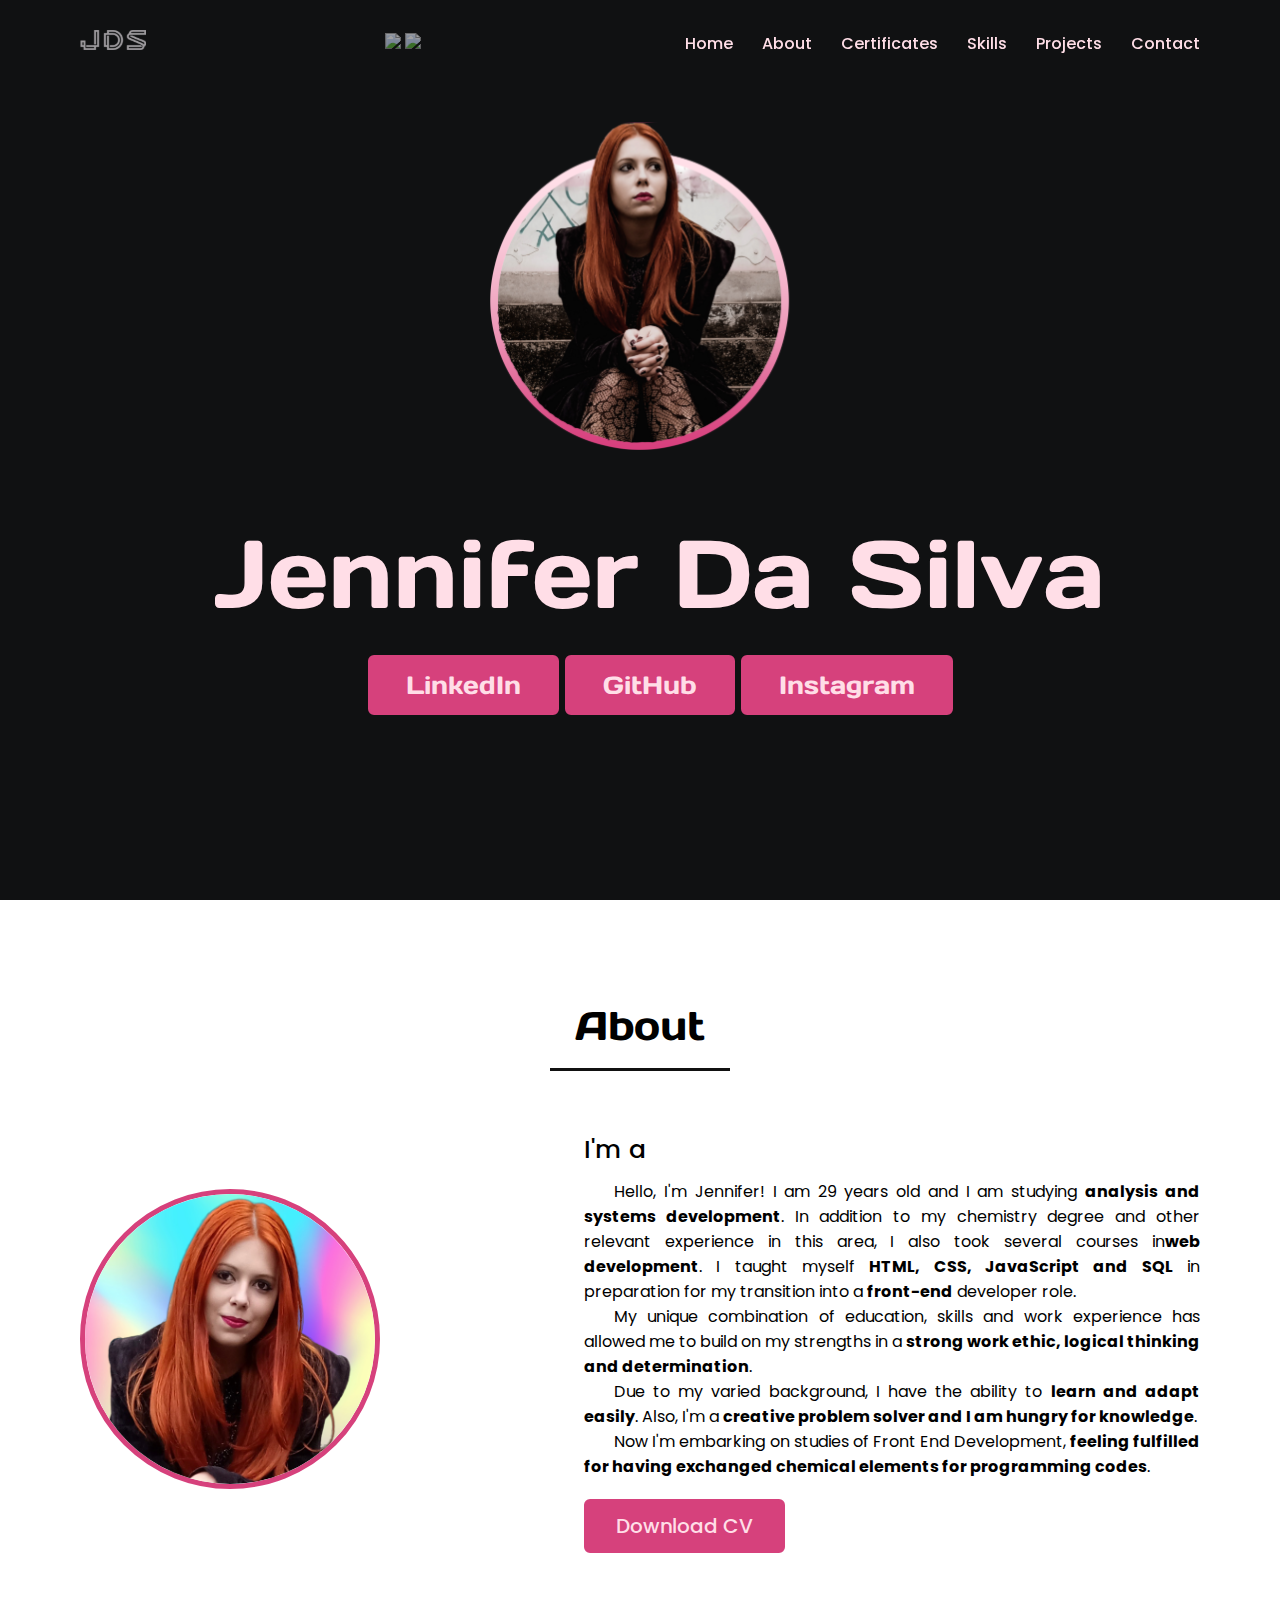
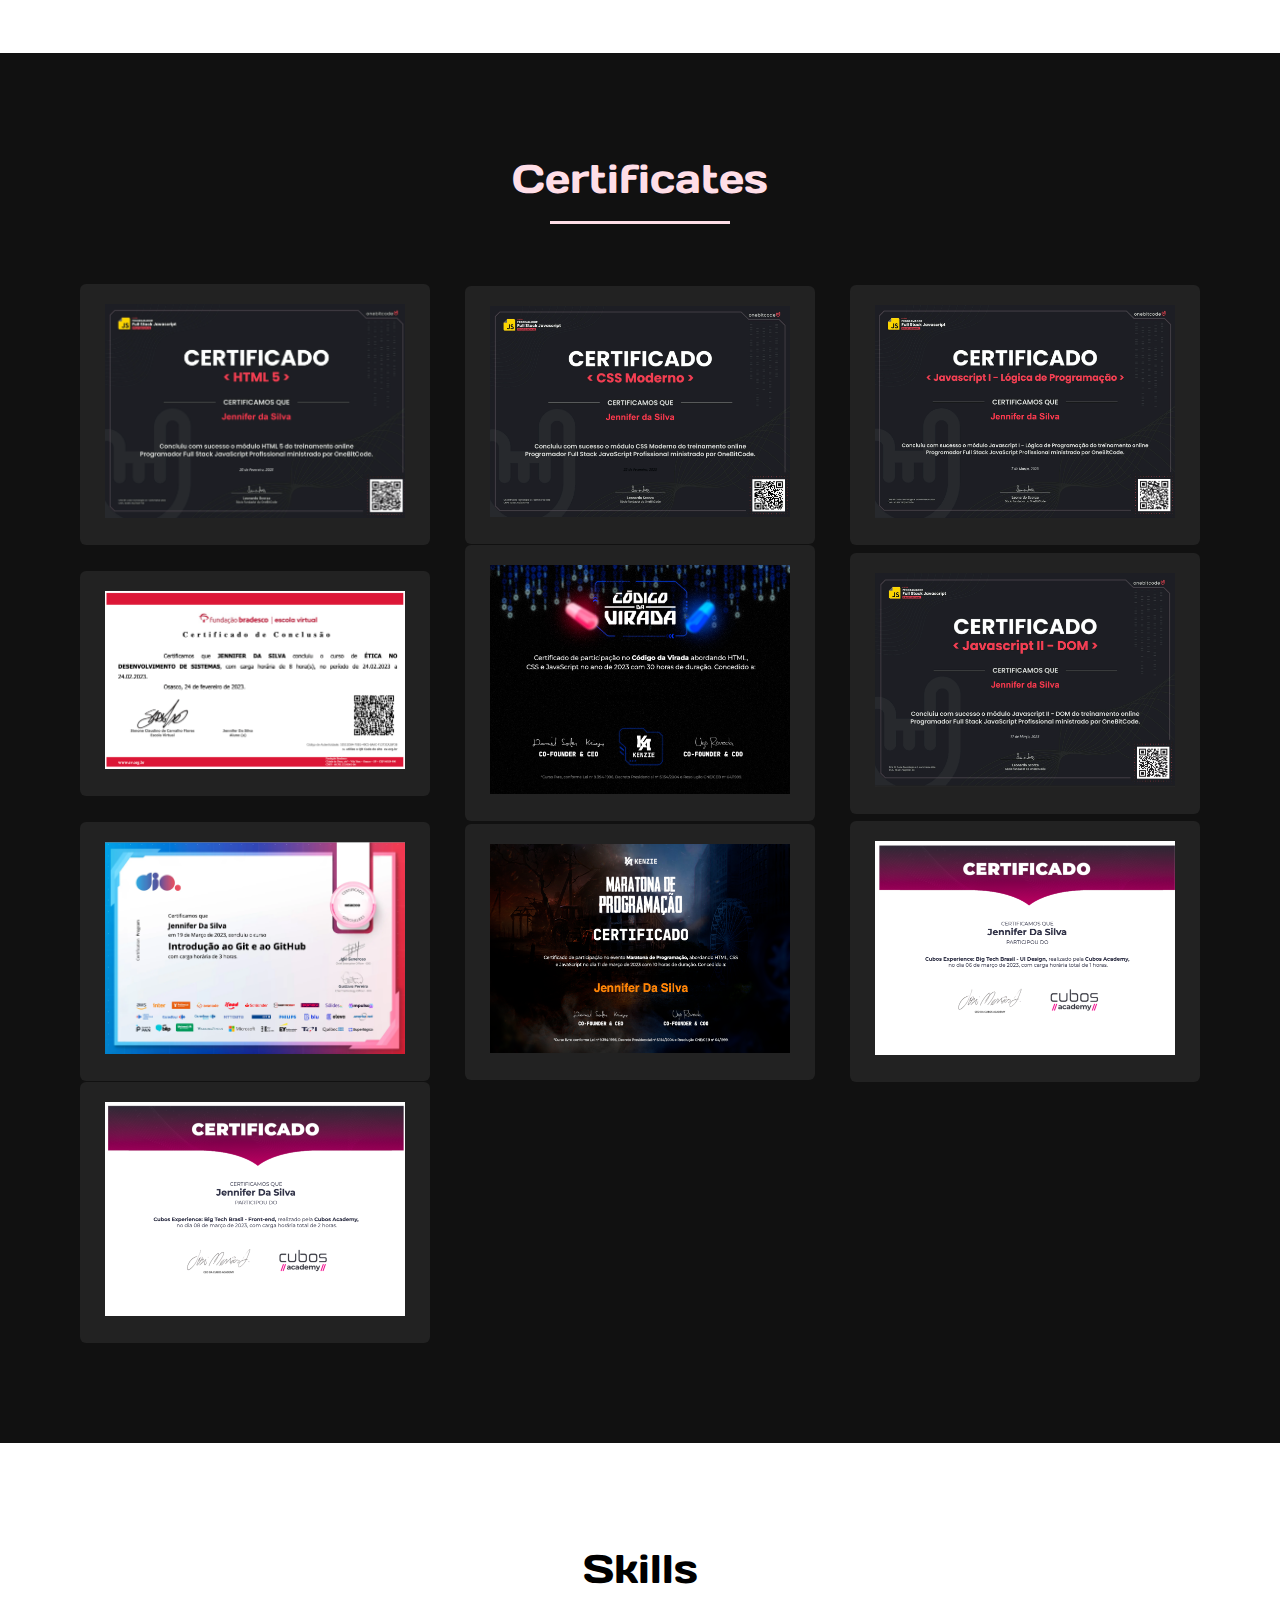
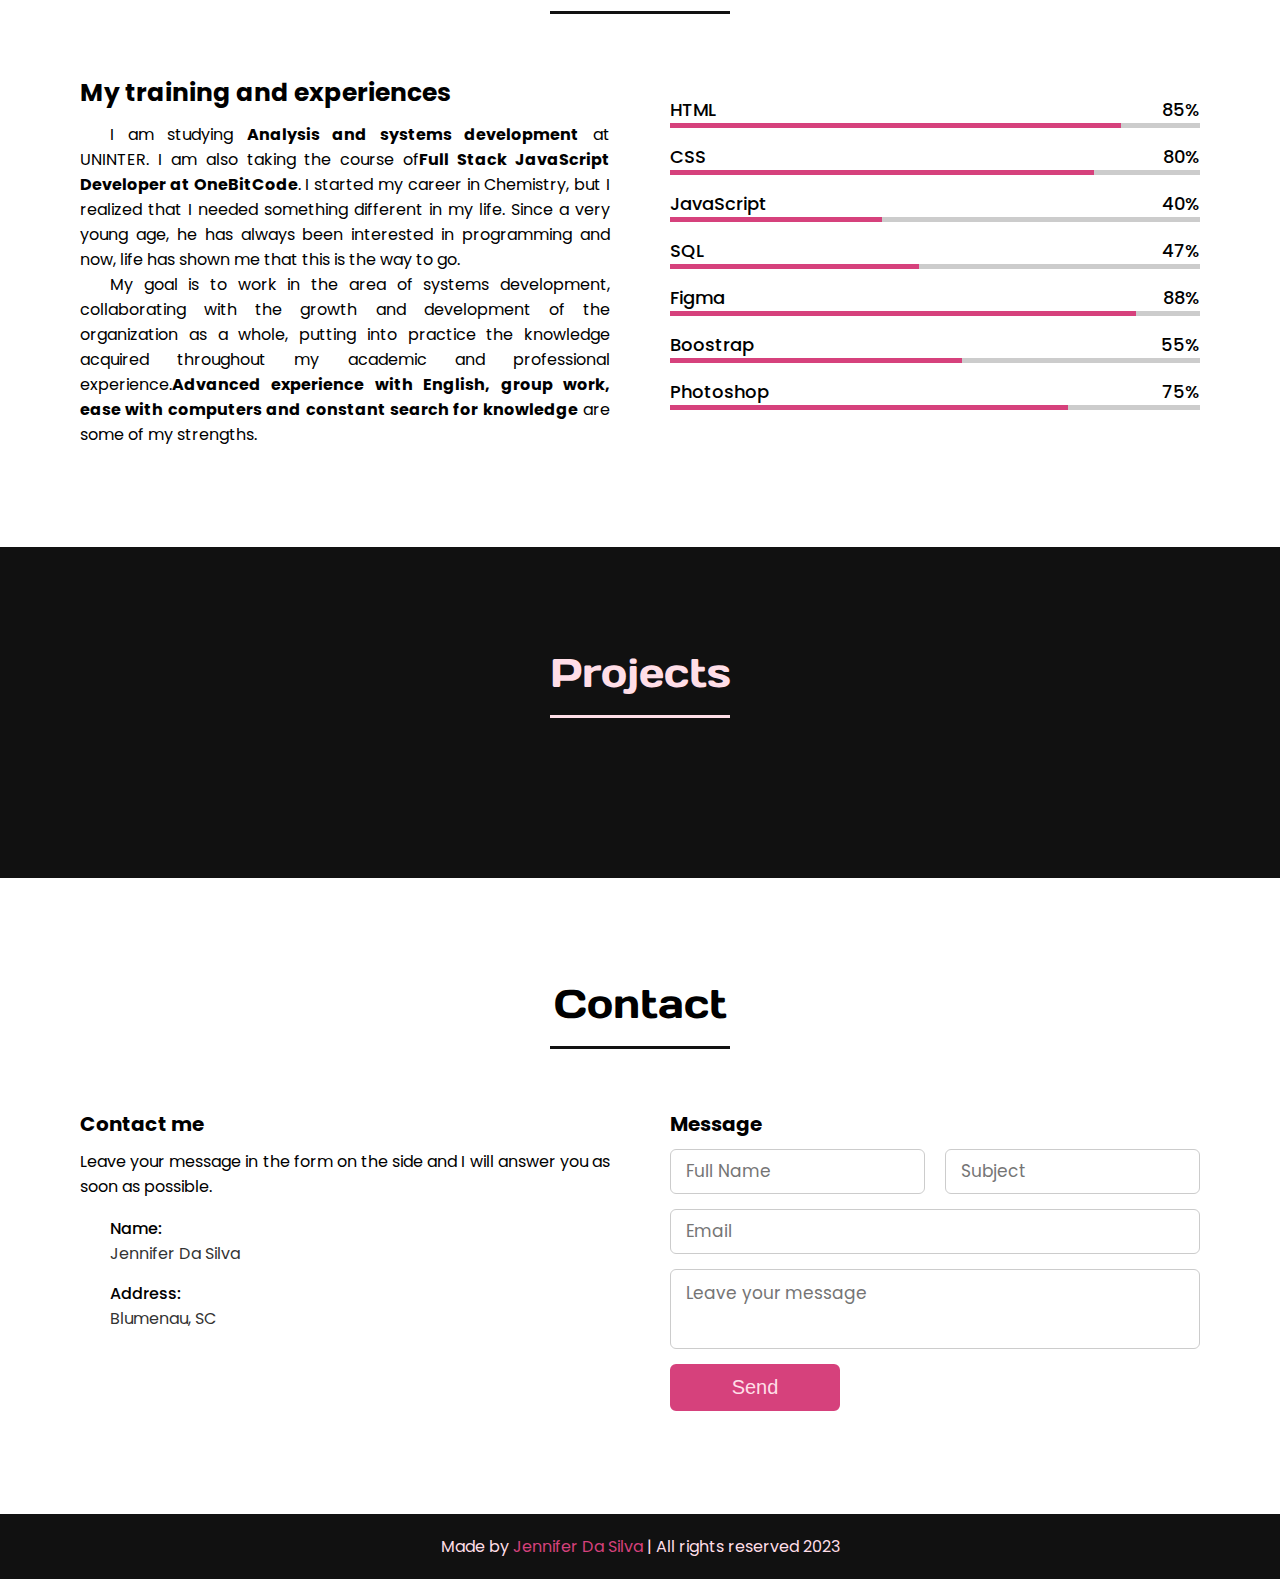
==== english.html @ 8856369b "english version" ====
<!DOCTYPE html>
<html lang="en">
<head>
    <meta charset="UTF-8">
    <meta http-equiv="X-UA-Compatible" content="IE=edge">
    <meta name="viewport" content="width=device-width, initial-scale=1.0">
    <link rel="shortcut icon" href="./assets/img/favicon.ico" type="image/x-icon">
    <title> Jennifer Da Silva  | Front End Developer</title>
    <meta name="description" content="Hello, I'm Jenny! Front End development student. I exchanged chemical elements for programming codes and I feel fulfilled in this new journey. Follow my development.">
    <link rel="stylesheet" href="./assets/css/style.css">
</head>
<body>
    <div class="scroll-up-btn">
        <ion-icon name="chevron-up-outline"></ion-icon>
    </div>
    <div class="navbar">
        <div class="max-width">
            <div class="logo"><img height="30px" src="./assets/img/logoJDS.svg"></div>
            <div class="flags">
                <a href="index.html"><img src="https://flagicons.lipis.dev/flags/4x3/br.svg"></a>
                <a href="english.html"><img src="https://flagicons.lipis.dev/flags/4x3/gb.svg"></a>
            </div>
            <ul class="menu">
                <li><a href="#home">Home</a></li>
                <li><a href="#about">About</a></li>
                <li><a href="#certificates">Certificates</a></li>
                <li><a href="#skills">Skills</a></li>
                <li><a href="#projects">Projects</a></li>
                <li><a href="#contact">Contact</a></li>
            </ul>
            <div class="menu-btn">
                <ion-icon name="menu-outline"></ion-icon>
            </div>
        </div>
    </div>

    <!--home inicio-->
    <section class="home" id="home">
        <div class="max-width">
            <div class="home-content">
                <!--<div class="text-1">Olá, eu sou a </div>-->
                <div class="text-2">Jennifer Da Silva</div>
                <div class="text-3"><span class="typing"></span></div>
                    <div class="social-media">
                     <a href="https://www.linkedin.com/in/devjenniferds" target="_blank">LinkedIn</a>
                     <a href="https://github.com/jenniferdsbaumgart" target="_blank">GitHub</a>
                     <a href="https://www.instagram.com/codingjenny" target="_blank">Instagram</a>
                    </div>

                <!--<a href="#">Contratar-me</a>-->
            </div>
        </div>
    </section>

    <!--sessão sobre-->
    <section class="about" id="about">
        <div class="max-width">
            <h2 class="title">About</h2>
            <div class="about-content">
                <div class="column left">
                    <img src="./assets/img/IMG_6836.PNG" alt="">
                </div>
                <div class="column right">
                    <div class="text">I'm a <span class="typing-2"></span></div>
                    <p>Hello, I'm Jennifer! I am 29 years old and I am studying <strong>analysis and systems development</strong>. In addition to my chemistry degree and other relevant experience in this area, I also took several courses in<strong>web development</strong>. I taught myself <strong>HTML, CSS, JavaScript and SQL</strong> in preparation for my transition into a <strong>front-end</strong>  developer role.</p>
                    <p>My unique combination of education, skills and work experience has allowed me to build on my strengths in a <strong>strong work ethic, logical thinking and determination</strong>.</p>
                    <p>Due to my varied background, I have the ability to <strong>learn and adapt easily</strong>. Also, I'm a <strong>creative problem solver and I am hungry for knowledge</strong>.</p>
                    <p>Now I'm embarking on studies of Front End Development, <strong>feeling fulfilled for having exchanged chemical elements for programming codes</strong>.</p>
                    <a href="https://drive.google.com/file/d/1QflP2f8u4qfKoy2_CnKwVsHqBeoFjRVR/view?usp=share_link" target="_blank">Download CV</a>
                </div>
            </div>
        </div>
    </section>

     <!--sessão serviços-->
     <section class="services" id="certificates">
        <div class="max-width">
            <h2 class="title">Certificates</h2>
            <div class="serv-content carousel owl-carousel "">
               <div class="card">
                   <div class="box">
                    <img src="./assets/img/Certificado HTML5.png" alt="">
                   </div>
               </div>
               <div class="card">
                <div class="box">
                 <img src="./assets/img/Certificado CSS Moderno.png" alt="">
                </div>
            </div>
            <div class="card">
                <div class="box">
                 <img src="./assets/img/Certificado JavaScript I.png" alt="">
                </div>
            </div>
            <div class="card">
                <div class="box">
                 <img src="./assets/img/Certificado etica.png" alt="">
                </div>
            </div>
            <div class="card">
                <div class="box">
                 <img src="./assets/img/Certificado codigo da virada.png" alt="">
                </div>
            </div>
            <div class="card">
                <div class="box">
                 <img src="./assets/img/certificadoJavaScriptII.png" alt="">
                </div>
            </div>
            <div class="card">
                <div class="box">
                 <img src="./assets/img/certificadoGitGithub.png" alt="">
                </div>
            </div>
            <div class="card">
                <div class="box">
                 <img src="./assets/img/certificadoMaratonaDeProgramacao.png" alt="">
                </div>
            </div>
            <div class="card">
                <div class="box">
                 <img src="./assets/img/certificadoCAUIDesign.png" alt="">
                </div>
            </div>
            <div class="card">
                <div class="box">
                 <img src="./assets/img/certificadoCAFrontEnd.png" alt="">
                </div>
            </div>
            </div>
        </div>
    </section>

     <!--sessão especialidade-->
     <section class="skills" id="skills">
        <div class="max-width">
            <h2 class="title">Skills</h2>
            <div class="skills-content">
                <div class="column left">
                    <div class="text"><strong>My training and experiences</strong></div>
                    <p>I am studying <strong>Analysis and systems development</strong> at UNINTER. I am also taking the course of<strong>Full Stack JavaScript Developer at OneBitCode</strong>. I started my career in Chemistry, but I realized that I needed something different in my life. Since a very young age, he has always been interested in programming and now, life has shown me that this is the way to go.</p>
                    <p>My goal is to work in the area of systems development, collaborating with the growth and development of the organization as a whole, putting into practice the knowledge acquired throughout my academic and professional experience.<strong>Advanced experience with English, group work, ease with computers and constant search for knowledge</strong> are some of my strengths.</p>
                </div>
                <div class="column right">
                   <div class="bars">
                       <div class="info">
                           <span>HTML</span>
                           <span>85%</span>
                       </div>
                       <div class="line html"></div>
                   </div>
                   <div class="bars">
                    <div class="info">
                        <span>CSS</span>
                        <span>80%</span>
                    </div>
                    <div class="line css"></div>
                </div>
                <div class="bars">
                    <div class="info">
                        <span>JavaScript</span>
                        <span>40%</span>
                    </div>
                    <div class="line js"></div>
                </div>
                <div class="bars">
                    <div class="info">
                        <span>SQL</span>
                        <span>47%</span>
                    </div>
                    <div class="line sql"></div>
                </div>
                <div class="bars">
                    <div class="info">
                        <span>Figma</span>
                        <span>88%</span>
                    </div>
                    <div class="line figma"></div>
                </div>
                <div class="bars">
                    <div class="info">
                        <span>Boostrap</span>
                        <span>55%</span>
                    </div>
                    <div class="line bootstrap"></div>
                </div>
                <div class="bars">
                    <div class="info">
                        <span>Photoshop</span>
                        <span>75%</span>
                    </div>
                    <div class="line photoshop"></div>
                </div>
                </div>
            </div>
        </div>
    </section>

     <!--sessão equipe-->
     <section class="teams" id="projects">
        <div class="max-width">
            <h2 class="title">Projects</h2>
           <div class="carousel owl-carousel ">
               <div class="card">
                   <div class="box">
                      <a href="https://t-o-l.netlify.app" target="_blank"><img src="./assets/img/tol.svg" alt=""></a>
                       <div class="text">T.O.L. - Twitter Wannabe</div>
                       <p>TOL - Thinking Out Loud is a new social network based on Twitter where you can express your thoughts for all to read. Made with HTML, CSS and JavaScript in Kenzie Academy's "Código da Virada" marathon.</p>
                   </div>
               </div>
               <div class="card">
                <div class="box">
                    <a href="https://qual-o-clima.netlify.app/" target="_blank"><img src="./assets/img/Project Weather.png" alt=""></a>
                    <div class="text">Weather App</div>
                    <p>JavaScript Project with API - Weather Application with OpenWeather API. The background image changes according to the city using the Unplash API.</p>
                </div>
            </div>
            <div class="card">
                <div class="box">
                    <a href="https://calcule-a-gorjeta.netlify.app" target="_blank"><img src="./assets/img/projectgorjetas.png" alt=""></a>
                    <div class="text">Tip Calculator</div>
                    <p>Project made to calculate tips using HTML, CSS and JavaScript during the OneBitCode Start program.</p>
                </div>
            </div>
            <div class="card">
                <div class="box">
                    <a href="https://pink-lista-de-tarefas.netlify.app" target="_blank"><img src="./assets/img/toDoList.png" alt=""></a>
                    <div class="text">To Do List</div>
                    <p>Interactive To-Do List Project with JavaScript. Developed on the Udemy JavaScript and TypeScript course.</p>
                </div>
            </div>
            <div class="card">
                <div class="box">
                    <a href="https://venha-calcular-seu-imc.netlify.app" target="_blank"><img src="./assets/img/imcCalculator.png" alt=""></a>
                    <div class="text">BMI Calculator</div>
                    <p>BMI Calculator project using HTML, CSS and JavaScript. Developed on the Udemy JavaScript and TypeScript course.</p>
                </div>
            </div>
            <div class="card">
                <div class="box">
                    <a href="https://taylorswiftproject.netlify.app/" target="_blank"><img src="./assets/img/ts.png" alt=""></a>
                    <div class="text">Taylor Swift</div>
                    <p>Basic HTML, CSS and JavaScript project on Taylor Swift done in the Kenzie Academy Coding Marathon.</p>
                </div>
            </div>
            <div class="card">
                <div class="box">
                    <a href="https://venha-calcular.netlify.app" target="_blank"><img src="./assets/img/calculadora.png" alt=""></a>
                    <div class="text">Calculator</div>
                    <p>Project for the Fundamentals of Software Development, discipline of the Systems Analysis and Development course using HTML, CSS and JavaScript.</p>
                </div>
            </div>
            <div class="card">
                <div class="box">
                    <a href="https://blog-noticiascidade.netlify.app" target="_blank"><img src="./assets/img/noticiascidade.png" alt=""></a>
                    <div class="text">Blog Notícias Cidade</div>
                    <p>News blog project called "Notícias Cidade" with HTML and CSS from Udemy's Complete Web Development course using different layout arrangements.</p>
                </div>
            </div>
            <div class="card">
                <div class="box">
                    <a href="https://mong.netlify.app" target="_blank"><img src="./assets/img/mong.svg" alt=""></a>
                    <div class="text">Mong - a new music experience</div>
                    <p>Landing page of Mong, a new music streaming platform. Made based on Spotify using HTML and CSS.</p>
                </div>
            </div>
            <div class="card">
                <div class="box">
                    <a href="https://frontendmentor-qrcode-component.netlify.app" target="_blank"><img src="./assets/img/qrCode.png" alt=""></a>
                    <div class="text">QR Code</div>
                    <p>This is my resolution for the Frontend Mentor QR Code Component challenge. I used only HTML and CSS.</p>
                </div>
            </div>
           </div>
        </div>
    </section>

    <!--Sessão contato-->
    <section class="contact" id="contact">
        <div class="max-width">
            <h2 class="title">Contact</h2>
            <div class="contact-content">
               <div class="column left">
                   <div class="text"><strong>Contact me</strong></div>
                   <p>Leave your message in the form on the side and I will answer you as soon as possible.</p>
               
               <div class="icons">
                   <div class="row">
                        <ion-icon name="person-outline"></ion-icon>
                        <div class="info">
                            <div class="head">Name:</div>
                            <div class="sub-title">Jennifer Da Silva</div>
                        </div>
                   </div>
                   <div class="row">
                    <ion-icon name="earth-outline"></ion-icon>
                    <div class="info">
                        <div class="head">Address:</div>
                        <div class="sub-title">Blumenau, SC</div>
                    </div>
               </div>
               <div class="row">
                <div class="info">
                    <div class="head"></div>
                    <div class="sub-title"></div>
                </div>
           </div>
               </div>
            </div><!--column left-->
            <div class="column rigth">
                <div class="text"><strong>Message</strong></div>
                <form action="https://formsubmit.co/jenniferdsbaumgart@gmail.com" method="POST">
                    <div class="fields">
                        <div class="field name">
                            <input type="text" name="fullname" placeholder="Full Name" required>
                        </div>
                        <div class="field email">
                            <input type="text" name="subject" placeholder="Subject" required>
                        </div>
                    </div>
                    <div class="field">
                        <div class="field">
                            <input type="email" name="email" placeholder="Email" required>
                        </div>
                        <div class="field textarea">
                           <textarea  cols="30" rows="10" name="message" placeholder="Leave your message" required></textarea>
                        </div>
                        <div class="button">
                            <button type="submit">Send</button>
                        </div>
                    </div>
                </form>
            </div>
            </div>
        </div>
    </section>

    <!--sessão  footer-->
    <footer>
        <span>Made by <a href="#">Jennifer Da Silva</a> | All rights reserved 2023</span>
    </footer>

    <script type="module" src="https://unpkg.com/ionicons@5.5.2/dist/ionicons/ionicons.esm.js"></script>
    <script nomodule src="https://unpkg.com/ionicons@5.5.2/dist/ionicons/ionicons.js"></script>
    <script src="https://code.jquery.com/jquery-3.6.0.min.js"></script>
    <script src="./assets/js/english.js"></script>
    <script src="https://cdnjs.cloudflare.com/ajax/libs/waypoints/4.0.1/jquery.waypoints.min.js"></script>
    <script src="https://cdnjs.cloudflare.com/ajax/libs/OwlCarousel2/2.3.4/owl.carousel.min.js"></script>
    <script src="https://cdnjs.cloudflare.com/ajax/libs/typed.js/2.0.12/typed.min.js"></script>
    <link rel="stylesheet" href="https://cdnjs.cloudflare.com/ajax/libs/OwlCarousel2/2.3.4/assets/owl.carousel.min.css">

</body>
</html>
---- assets/css/style.css ----
@import url('https://fonts.googleapis.com/css2?family=Poppins&display=swap');
@import url('https://fonts.googleapis.com/css2?family=Righteous&display=swap');
@import url('https://fonts.googleapis.com/css2?family=Days+One&display=swap');

*{
    margin: 0;
    padding: 0;
    box-sizing: border-box;
    text-decoration: none;
}
html{
    scroll-behavior: smooth;
}
.max-width{
    max-width: 1300px;
    padding: 0 80px;
    margin: auto;
}
body a {
    text-decoration: none;
    color: #D6417C;
}

body a:visited {
    color: none;
}
/*  navbar   inicio*/
.navbar{
    position: fixed;
    width: 100%;
    padding: 30px 0;
    font-family: 'Poppins', sans-serif;
    z-index: 999;
    transition: all 0.3s ease;
}
.navbar.sticky{
     background: #D6417C;
     padding: 15px 0;
}
.navbar .max-width{
    display: flex;
    align-items: center;
    justify-content: space-between;
}
.navbar .logo a{
    color: #FFDEE7;
    font-size: 3.6rem;
    font-weight: 500;
}
.navbar img{
  height: 20px;
  opacity: 0.6;
}
.navbar .menu li{
    list-style: none;
    display: inline-block;
}
.navbar .menu li a{
    color: #FFDEE7;
    font-size: 1.0rem;
    font-weight: 500;
    margin-left: 25px;
    transition: color 0.3s ease;
}
.navbar .menu li a:hover{
    color: #D6417C;
}
.navbar.sticky .menu li a:hover{
    color: #FFDEE7;
}
/*  Home   inicio  */
.home{
    display: flex;
    background: url(../img/backgroundFinal.svg) no-repeat;
    background-size: cover;
    background-position: center;
    height: 100vh;
    color: #FFDEE7;
    min-height: 500px;
    font-family: 'Days One', sans-serif;
    justify-content: center;
    text-align: center;
}
.home .max-width{
    margin: auto 0 auto 40px;
}
.home .home-content .text-2{
    font-size: 6rem;
    font-weight: 500;
    margin-top: 3.4em;
}
.home .home-content .text-3{
    font-size: 2.8rem;
    margin: 0;
    padding: 0;
}
.home .home-content .text-3 span{
    color:#D6417C ;
    font-weight: 500;
}
.home .home-content a{
    display: inline-block;
    background: #D6417C;
    color: #FFDEE7;
    font-size: 25px;
    padding: 12px 36px;
    margin-top: 20px;
    border-radius: 6px;
    border: 2px solid #D6417C;
}
.home .home-content a:hover{
    color: #D6417C;
    background: none;
}

/*  Menu  Mobile  */
.menu-btn{
    color: #FFDEE7;
    font-size: 26px;
    cursor: pointer;
    display: none;
}
.scroll-up-btn{
    position: fixed;
    width: 41px;
    height: 45px;
    right: 30px;
    bottom: 30px;
    text-align: center;
    line-height: 50px;
    color: #FFDEE7;
    background: #D6417C;
    border-radius: 6px;
    font-size: 30px;
    z-index: 9999;
    cursor: pointer;
    opacity: 0;
    pointer-events: none;
    transition: all 0.3s ease;
}
.scroll-up-btn.show{
    bottom: 30px;
    opacity: 1;
    pointer-events:auto;
    
}

/*  todos os codigos similares  */
section{
    padding: 100px 0;
}
section .title{
    font-family: 'Days One', sans-serif;
    text-align: center;
    font-size: 40px;
    font-weight: 500;
    margin-bottom: 60px;
    padding-bottom: 20px;
    position: relative;
}
section .title::before{
    content: "";
    position: absolute;
    bottom: 0;
    left: 50%;
    width: 180px;
    height: 3px;
    background: #111;
    transform: translateX(-50%);
}
section .title::after{
    position: absolute;
    bottom:-12px;
    left: 50%;
    font-size: 20px;
    background: #FFDEE7;
    color: #D6417C;
    padding: 5px;
    transform: translateX(-50%);
}
.about, .services, .skills, .teams, .contact, footer{
    font-family: 'Poppins', sans-serif;
}
.about .about-content,
.services .serv-content,
.skills .skills-content,
.contact .contact-content{
    display: flex;
    flex-wrap: wrap;
    align-items: center;
    justify-content: space-between;
}

/*  sessão sobre  */

.about .about-content .left{
    width: 45%;
}
.about .about-content .right{
    width: 55%;
}
.about .about-content .right .text{
    font-size: 25px;
    font-weight: 500;
    margin-bottom: 10px;
}
.about .about-content .right .text span{
    color: #D6417C;
}
.about .about-content .right p{
    text-align: justify;
    text-indent: 30px;
}
.about .about-content .right a{
    display: inline-block;
    background: #D6417C;
    color: #FFDEE7;
    font-size: 20px;
    font-weight: 500;
    padding: 10px 30px;
    margin-top: 20px;
    border-radius: 6px;
    border: 2px solid #D6417C;
    transition: all 0.3s ease;
}
.about .about-content .right a:hover{
    color: #D6417C;
    background: none;
}
.about .about-content .left img{
    width: 300px;
    height: 300px;
    object-fit: cover;
    border-radius: 50%;
    border: 5px solid #D6417C;
}
/*  sessão serviços */
.services, .teams{
    background: #111;
    color: #FFDEE7;
}
.services .title::before,
.teams .title::before{
    background: #FFDEE7;
}
.services .serv-content .card{
    width: calc(33% - 20px);
    background: #222;
    text-align: center;
    border-radius: 6px;
    padding: 20px 25px;
    cursor: pointer;
    transition: all 0.3s ease;
}
.services .serv-content .card:hover{
    background: #D6417C;
}
.services .serv-content .card img {
    width: 300px;
}
.services .serv-content .card .box{
    transition: all 0.3s ease;
}
.services .serv-content .card:hover .box{
    transform: scale(1.05);
}
.services .serv-content .card ion-icon{
    font-size: 70px;
    color: #D6417C;
}
.services .serv-content .card:hover ion-icon{
    color: #FFDEE7;
}
.services .serv-content .card .text{
    font-size: 25px;
    font-weight: 500;
    margin: 10px 0 7px 0;
}
/*  sessão especialidades  */
.skills .skills-content .column{
    width: calc(50% - 30px);
}
.skills .skills-content .left .text{
    font-size: 25px;
    font-weight: 500;
    margin-bottom: 10px;
}
.skills .skills-content .left p{
    text-align: justify;
    text-indent: 30px;
}
.skills .skills-content .left a{
    display: inline-block;
    background: #D6417C;
    color: #FFDEE7;
    font-size: 18px;
    font-weight: 500;
    padding: 8px 16px;
    margin-top: 20px;
    border-radius: 6px;
    border: 2px solid #D6417C;
    transition: all 0.3s ease;
}
.skills .skills-content .left a:hover{
    color: #D6417C;
    background: none;
}
.skills .skills-content .right .bars{
    margin-bottom: 15px;
}
.skills .skills-content .right .info{
    display: flex;
    align-items: center;
    justify-content: space-between;
}
.skills .skills-content .right span{
    font-weight: 500;
    font-size: 18px;
}
.skills .skills-content .right .line{
    width: 100%;
    height: 5px;
    background: #ccc;
    position: relative;
}
.skills .skills-content .right .line::before{
    content: "";
    position: absolute;
    height: 100%;
    top: 0;
    left: 0;
    background: #D6417C;
}
.skills .skills-content .right .html::before{
    width: 85%;
}
.skills .skills-content .right .css::before{
    width: 80%;
}
.skills .skills-content .right .js::before{
    width: 40%;
}
.skills .skills-content .right .sql::before{
    width: 47%;
}
.skills .skills-content .right .figma::before{
    width: 88%;
}
.skills .skills-content .right .bootstrap::before{
    width: 55%;
}
.skills .skills-content .right .photoshop::before{
    width: 75%;
}
/*  sessão equipe  */
.teams .carousel .card{
    background: #222;
    border-radius: 6px;
    padding: 25px 35px;
    text-align: center;
    transition: all 0.3s ease;
}
.teams .carousel .card:hover{
    background: #D6417C;
}
.teams .carousel .card img{
    width: 200px;
    height: 200px;
    object-fit: cover;
    border-radius: 50%;
    border: 5px solid #D6417C;
    transition: all 0.3s ease;
}
.teams .carousel .card:hover img{
    border-color: #FFDEE7;
}
.teams .carousel .card .box{
    height: 500px;
    display: flex;
    flex-direction: column;
    align-items: center;
    justify-content: center;
    transition: all 0.3s ease;
}
.teams .carousel .card:hover .box{
    transform: scale(1.05);
}
.teams .carousel .card .text{
    font-size: 25px;
    font-weight: 500;
    margin: 10px 0 7px 0;
}
.owl-dots{
    text-align: center;
    margin-top: 20px;
}
.owl-dot{
    width: 14px;
    height: 14px;
    outline: none!important;
    border-radius: 50%;
    border: 2px solid #D6417C!important;
    transition: all 0.3s ease;
}
.owl-dot.active{
    width: 35px;
    border-radius: 15px;
}
.owl-dot.active,
.owl-dot:hover{
    background: #D6417C!important;
}
/*  sessão Contato  */
.contact .contact-content .column{
    width: calc(50% - 30px);
}
.contact .contact-content{
    align-items: flex-start;
}
.contact .contact-content .left p{
    text-align: justify;
}
.contact .contact-content .text{
    font-size: 20px;
    font-weight: 500;
    margin-bottom: 10px;
}
.contact .contact-content .left .icons{
    margin: 10px 0;
}
.contact .contact-content .row{
    display: flex;
    height: 65px;
    align-items: center;
}
.contact .contact-content .row .info{
    margin-left: 30px
}
.contact .contact-content .row .info .head{
    font-weight: 500;
}
.contact .contact-content .row .info .sub-title{
    color: #333;
}
.contact .contact-content .row ion-icon{
    font-size: 25px;
    color: #D6417C;
}
.contact .rigth form .fields{
    display: flex;
}
.contact .rigth form .field,
.contact .rigth form .fields .field{
    width: 100%;
    height: 45px;
    margin-bottom: 15px;
}
.contact .rigth form .field input,
.contact .rigth form .textarea textarea{
    width: 100%;
    height: 100%;
    border: 1px solid #ccc;
    border-radius: 6px;
    outline: none;
    padding: 0 15px;
    font-size: 17px;
    font-family: 'Poppins',sans-serif;
}
.contact .rigth form .name{
    margin-right: 10px;
}
.contact .rigth form .email{
    margin-left: 10px;
}
.contact .rigth form .textarea{
    width: 100%;
    height: 80px;
}
.contact .rigth form .textarea textarea{
    padding-top: 10px;
    resize: none;
}
.contact .rigth form .button{
    width: 170px;
    height: 47px;
}
.contact .rigth form .button button{
    width: 100%;
    height: 100%;
    border: 2px solid #D6417C;
    background: #D6417C;
    color: #FFDEE7;
    font-size: 20px;
    font-weight: 500;
    border-radius: 6px;
    cursor: pointer;
    transition: all 0.3s ease;
}
.contact .rigth form .button button:hover{
    color: #D6417C;
    background: none;
}


/*  sessão footer  */
footer{
    background: #111;
    padding: 20px 23px;
    color: #FFDEE7;
    text-align: center;
}
footer span a{
    color: #D6417C;
    text-decoration: none;
}
footer span a:hover{
    text-decoration: underline;
}


/*  responsivo  */
@media (max-width: 1300px){
    .navbar .max-width{
        margin-left: 0;
    }
}
@media (max-width: 1104px){
    .about .about-content .left img{
        width: 200px;
        height: 200px;
    }
}
@media (max-width: 991px){
    .navbar .max-width{
        padding: 0 50px;
    }
}
@media (max-width: 947px){
    .max-width{
        max-width: 800px;
        padding: 0 50px;
    }
    .menu-btn{
        display: block;
        z-index: 999;
    }
    .navbar .menu{
        position: fixed;
        width: 100%;
        height: 100vh;
        left: -100%;
        top: 0;
        background: #111;
        padding-top: 80px;
        text-align: center;
        transition: all 0.3s ease;
    }
    .navbar .menu.active{
        left: 0;
    }
    .navbar .menu li{
        display: block;
    }
    .navbar .menu li a{
        display: inline-block;
        margin: 20px 0;
        font-size: 25px;
    }
    .home .home-content .text-2{
        font-size: 3rem;
    }
    .home .home-content .text-3{
        font-size: 35px;
    }
    .home .home-content a{
        font-size: 23px;
        padding: 10px 30px;
    }
    .about .about-content .column{
        width: 50%;
    }
    .about .about-content .left{
        display: flex;
        justify-content: center;
        margin: 0 auto 60px;
    }
    .about .about-content .right{
        flex: 100%;
    }
    .services .serv-content .card {
        width: calc(50% - 10px);
        margin-bottom: 20px;
    }
    .skills .skills-content .column,
    .contact .contact-content .column{
        width: 100%;
        margin-bottom: 35px;
    }
    footer{
        margin-top: 15px;
    }
}
@media (max-width: 690px){
    .home .home-content .text-2{
        font-size: 2.6rem;
        margin-top: 10em;
    }
    .home .home-content a{
        font-size: 20px;
    }
    .services .serv-content .card {
        width:100%;
    }
}
@media (max-width: 500px){
    .home .home-content .text-2{
        font-size: 2rem;
    }
    .home .home-content .text-3{
        font-size: 0.8rem;
    }
}
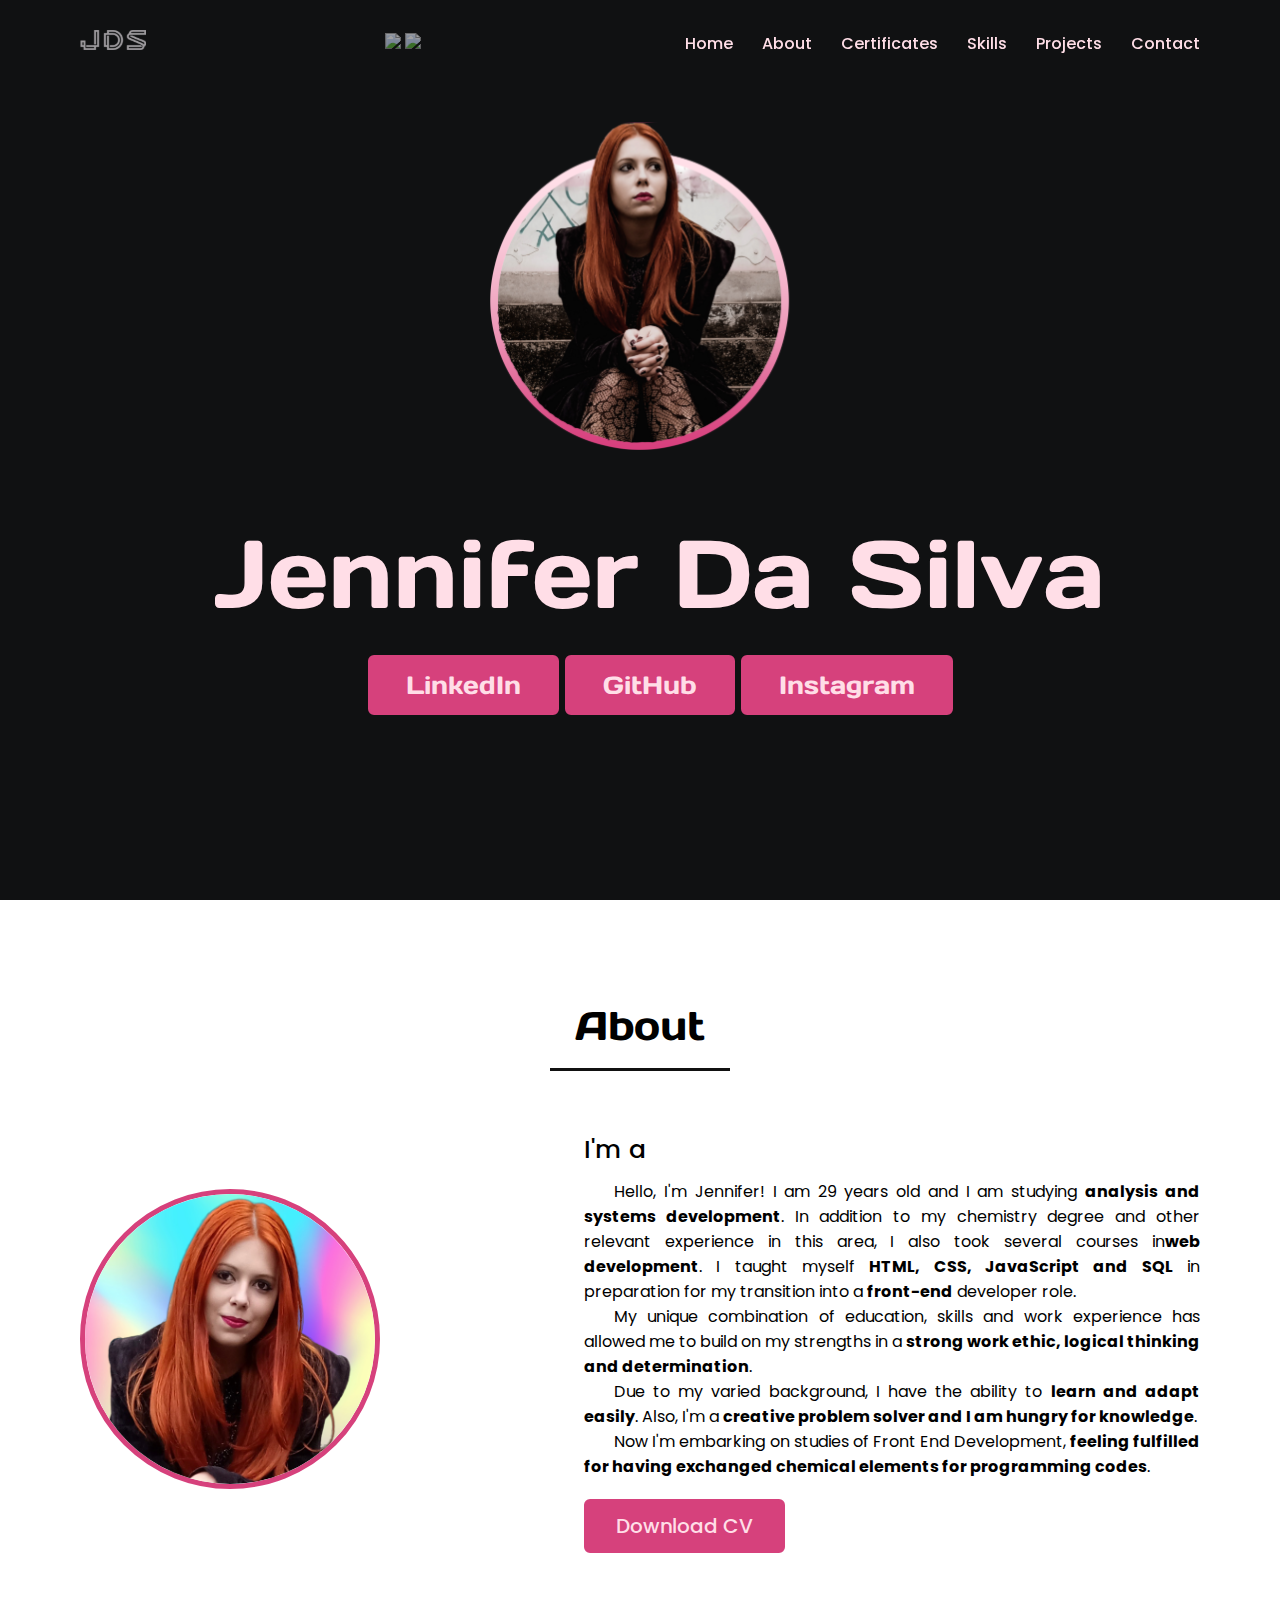
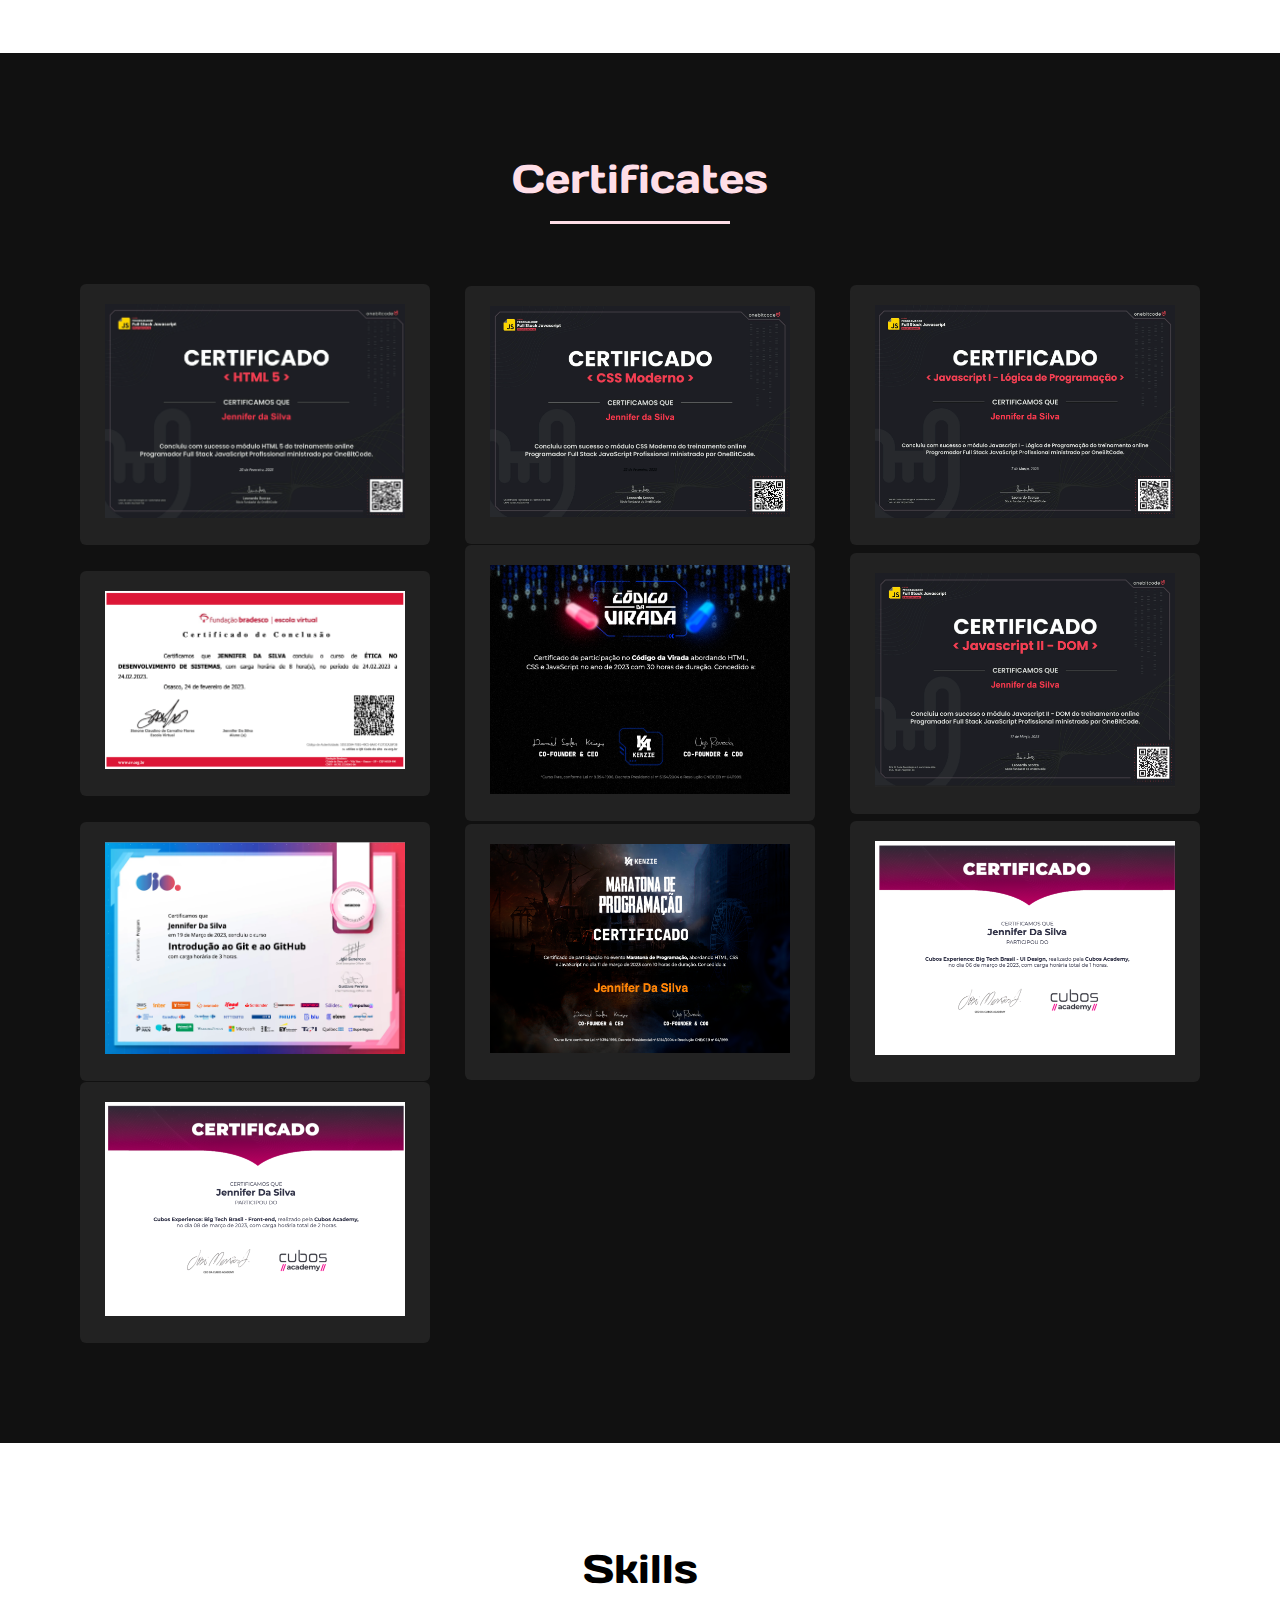
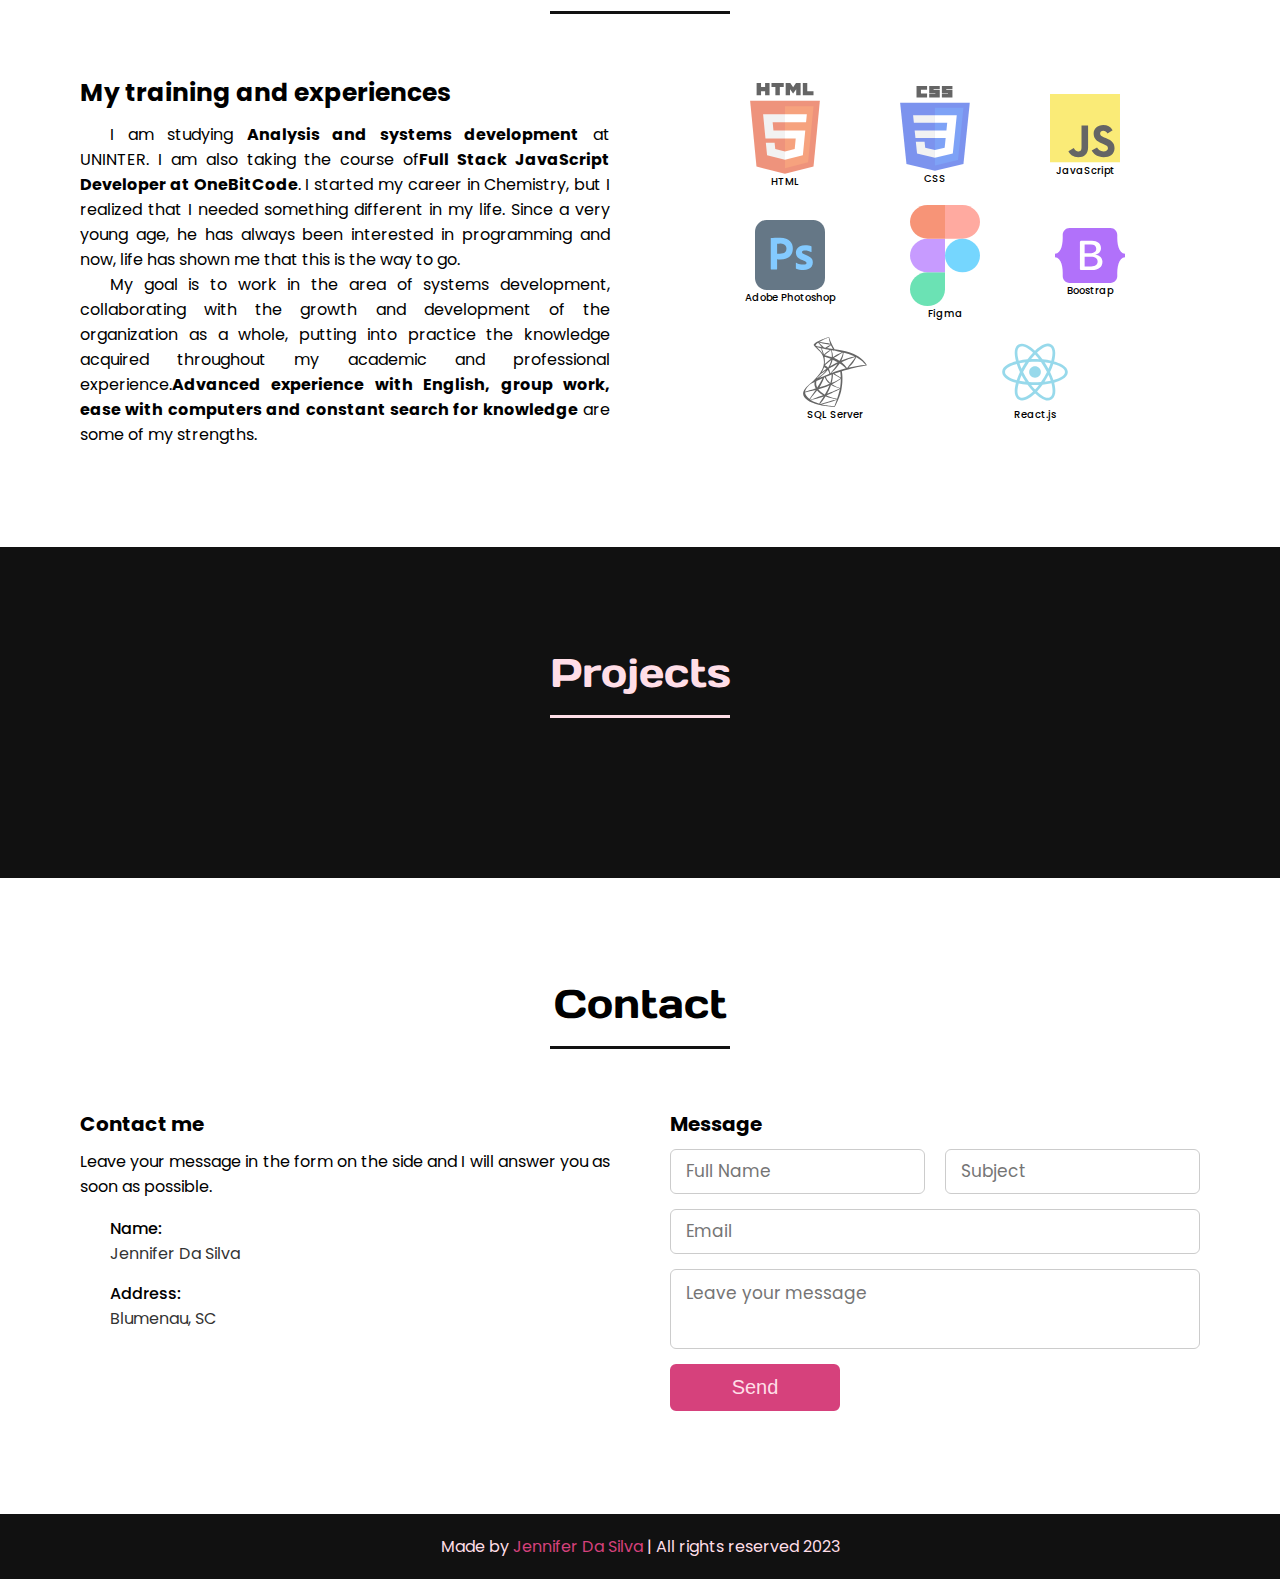
==== commit b96ead9f: "addind skills icons in engish" ====
--- a/english.html
+++ b/english.html
@@ -142,55 +142,59 @@
                     <p>My goal is to work in the area of systems development, collaborating with the growth and development of the organization as a whole, putting into practice the knowledge acquired throughout my academic and professional experience.<strong>Advanced experience with English, group work, ease with computers and constant search for knowledge</strong> are some of my strengths.</p>
                 </div>
                 <div class="column right">
+                    <div class="row1">
                    <div class="bars">
+                    <img src="./assets/img/html.svg" alt="">
                        <div class="info">
                            <span>HTML</span>
-                           <span>85%</span>
                        </div>
-                       <div class="line html"></div>
                    </div>
                    <div class="bars">
+                    <img src="./assets/img/css.svg" alt="">
                     <div class="info">
                         <span>CSS</span>
-                        <span>80%</span>
-                    </div>
-                    <div class="line css"></div>
-                </div>
-                <div class="bars">
+                    </div>
+                </div>
+                <div class="bars">
+                    <img src="./assets/img/javascript.svg" alt="">
                     <div class="info">
                         <span>JavaScript</span>
-                        <span>40%</span>
-                    </div>
-                    <div class="line js"></div>
-                </div>
-                <div class="bars">
-                    <div class="info">
-                        <span>SQL</span>
-                        <span>47%</span>
-                    </div>
-                    <div class="line sql"></div>
-                </div>
-                <div class="bars">
+                    </div>
+                </div>
+            </div>
+            <div class="row2">
+                <div class="bars">
+                    <img src="./assets/img/logos_adobe-photoshop.svg" alt="">
+                    <div class="info">
+                        <span>Adobe Photoshop</span>
+                    </div>
+                </div>
+                <div class="bars">
+                    <img src="./assets/img/figma.svg" alt="">
                     <div class="info">
                         <span>Figma</span>
-                        <span>88%</span>
-                    </div>
-                    <div class="line figma"></div>
-                </div>
-                <div class="bars">
+                    </div>
+                </div>
+                <div class="bars">
+                    <img src="./assets/img/bootstrap.svg" alt="">
                     <div class="info">
                         <span>Boostrap</span>
-                        <span>55%</span>
-                    </div>
-                    <div class="line bootstrap"></div>
-                </div>
-                <div class="bars">
-                    <div class="info">
-                        <span>Photoshop</span>
-                        <span>75%</span>
-                    </div>
-                    <div class="line photoshop"></div>
-                </div>
+                    </div>
+                </div>
+            </div>
+            <div class="row3">
+                <div class="bars">
+                    <img src="./assets/img/dbs-sqlserver-svgrepo-com.svg" alt="">
+                    <div class="info">
+                        <span>SQL Server</span>
+                    </div>
+                </div>
+          
+                <div class="bars">
+                    <img src="./assets/img/react-svgrepo-com.svg" alt="">
+                    <div class="info">
+                        <span>React.js</span>
+                    </div>
                 </div>
             </div>
         </div>
--- a/assets/css/style.css
+++ b/assets/css/style.css
@@ -305,8 +305,28 @@
     color: #D6417C;
     background: none;
 }
+.skills .skills-content .right .row1, .row2, .row3 {
+    display: flex;
+    flex-direction: row;
+    justify-content: space-evenly;
+    align-items: center;
+    text-align: center;
+}
 .skills .skills-content .right .bars{
     margin-bottom: 15px;
+    display: flex;
+    flex-direction: column;
+    justify-content: center;
+    align-items: center;
+}
+.skills .skills-content .right img {
+    width: 70px;
+    opacity: 0.6;
+    transition: 0.4s ease-in-out;
+}
+.skills .skills-content .right img:hover {
+    opacity: 1;
+    transform: scale(1.4);
 }
 .skills .skills-content .right .info{
     display: flex;
@@ -315,42 +335,8 @@
 }
 .skills .skills-content .right span{
     font-weight: 500;
-    font-size: 18px;
-}
-.skills .skills-content .right .line{
-    width: 100%;
-    height: 5px;
-    background: #ccc;
-    position: relative;
-}
-.skills .skills-content .right .line::before{
-    content: "";
-    position: absolute;
-    height: 100%;
-    top: 0;
-    left: 0;
-    background: #D6417C;
-}
-.skills .skills-content .right .html::before{
-    width: 85%;
-}
-.skills .skills-content .right .css::before{
-    width: 80%;
-}
-.skills .skills-content .right .js::before{
-    width: 40%;
-}
-.skills .skills-content .right .sql::before{
-    width: 47%;
-}
-.skills .skills-content .right .figma::before{
-    width: 88%;
-}
-.skills .skills-content .right .bootstrap::before{
-    width: 55%;
-}
-.skills .skills-content .right .photoshop::before{
-    width: 75%;
+    font-size: 10px;
+    text-align: center;
 }
 /*  sessão equipe  */
 .teams .carousel .card{
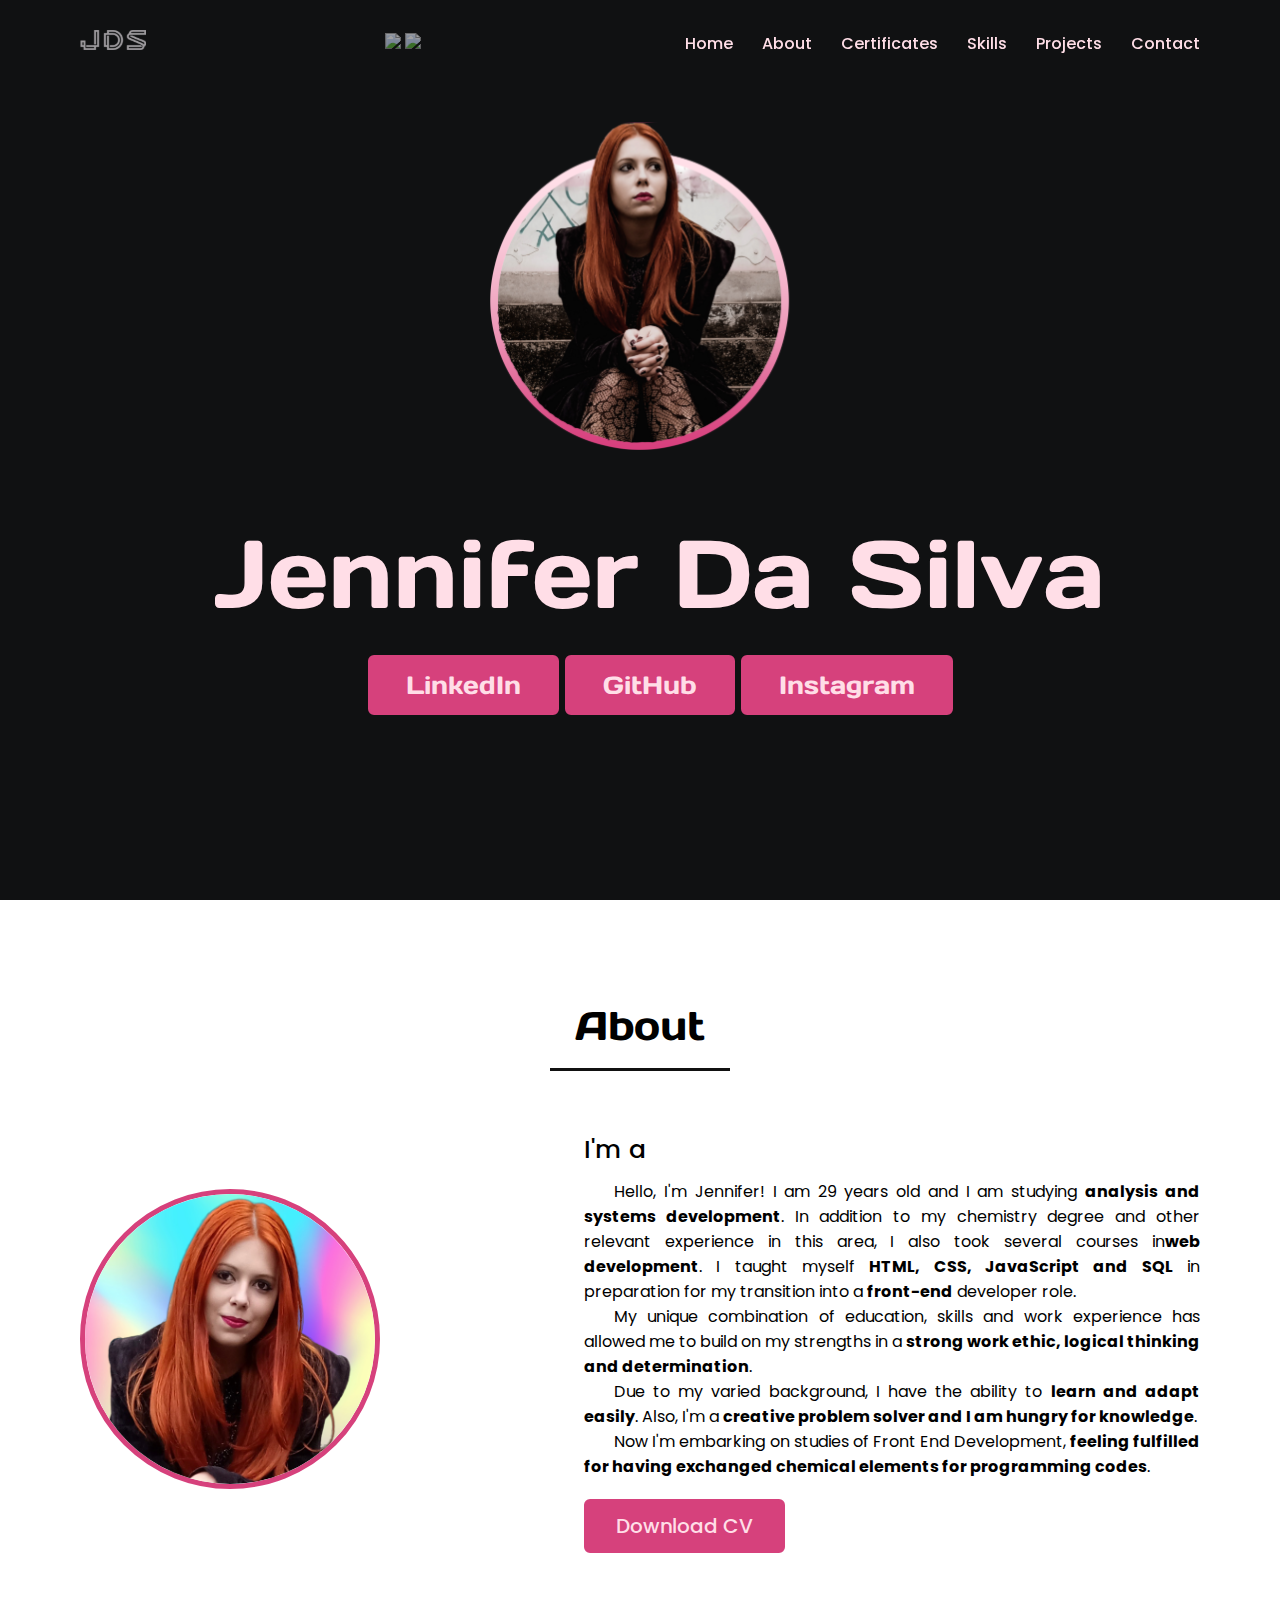
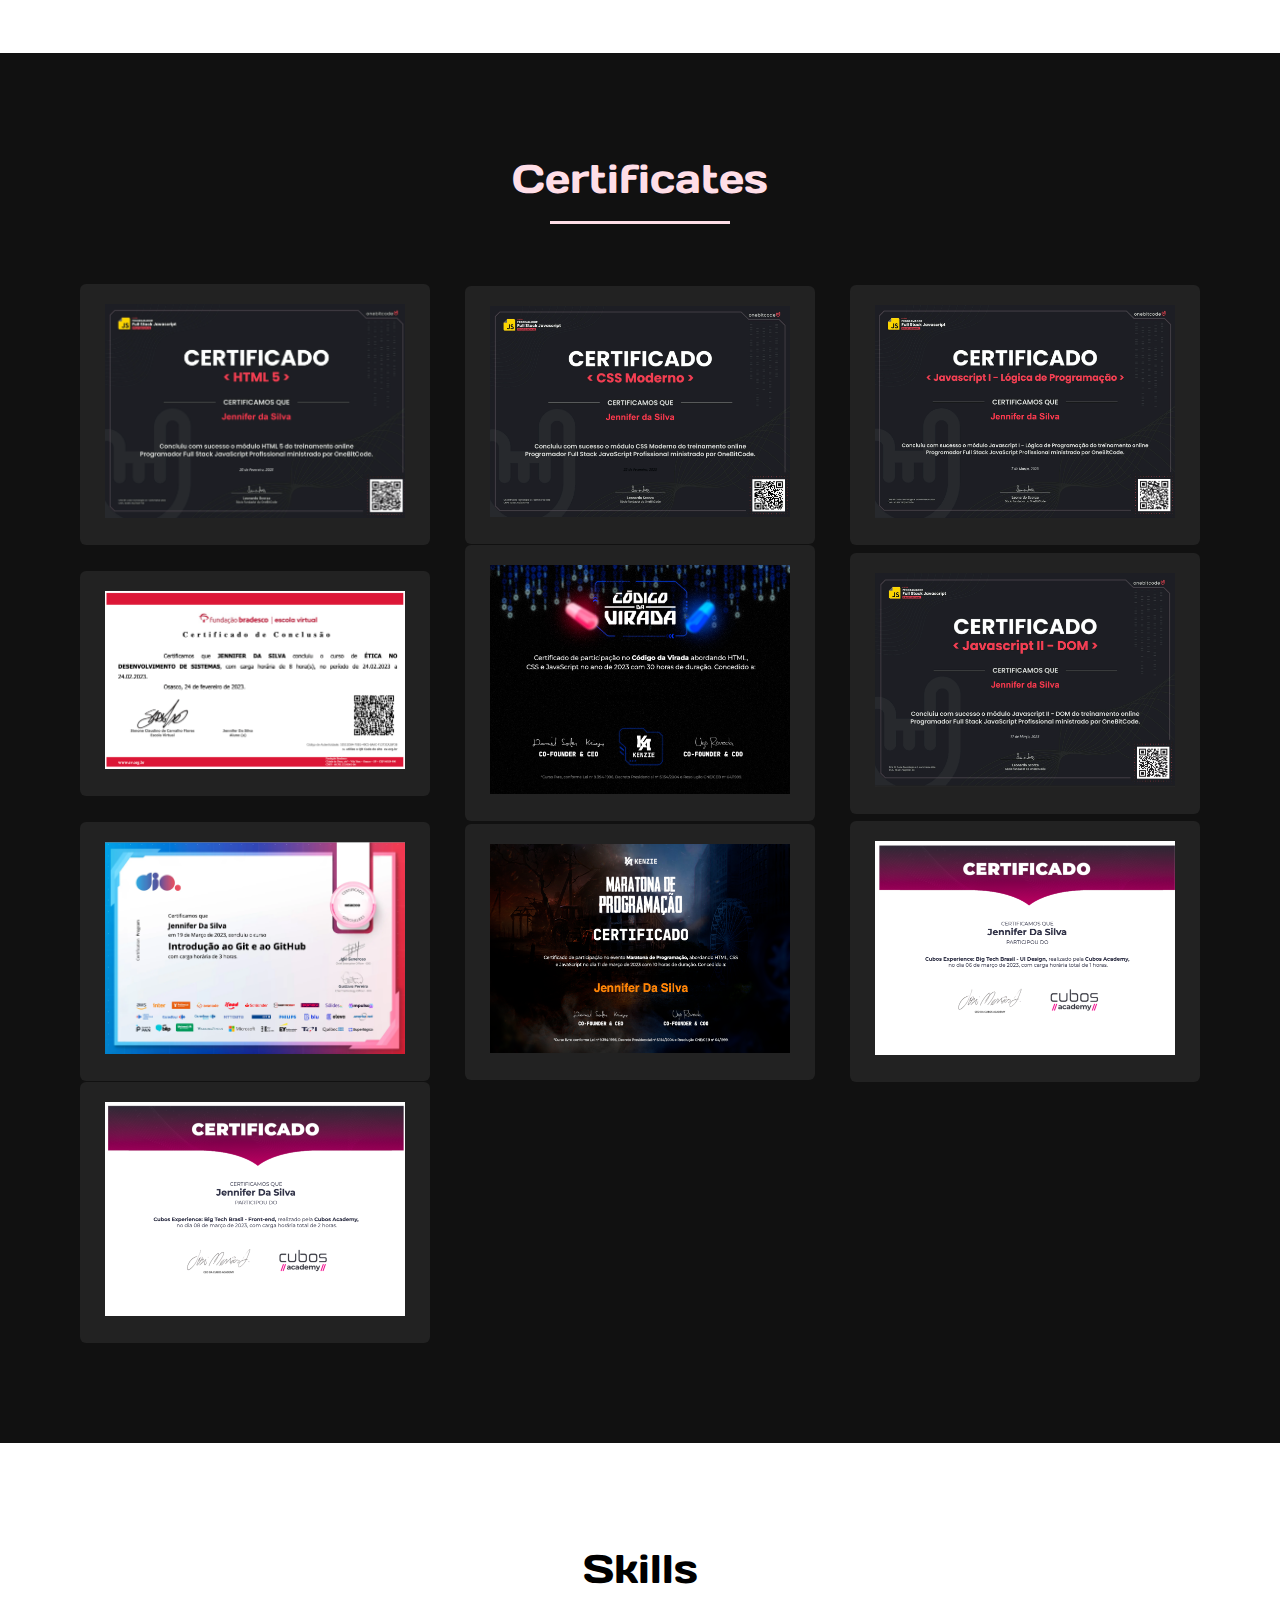
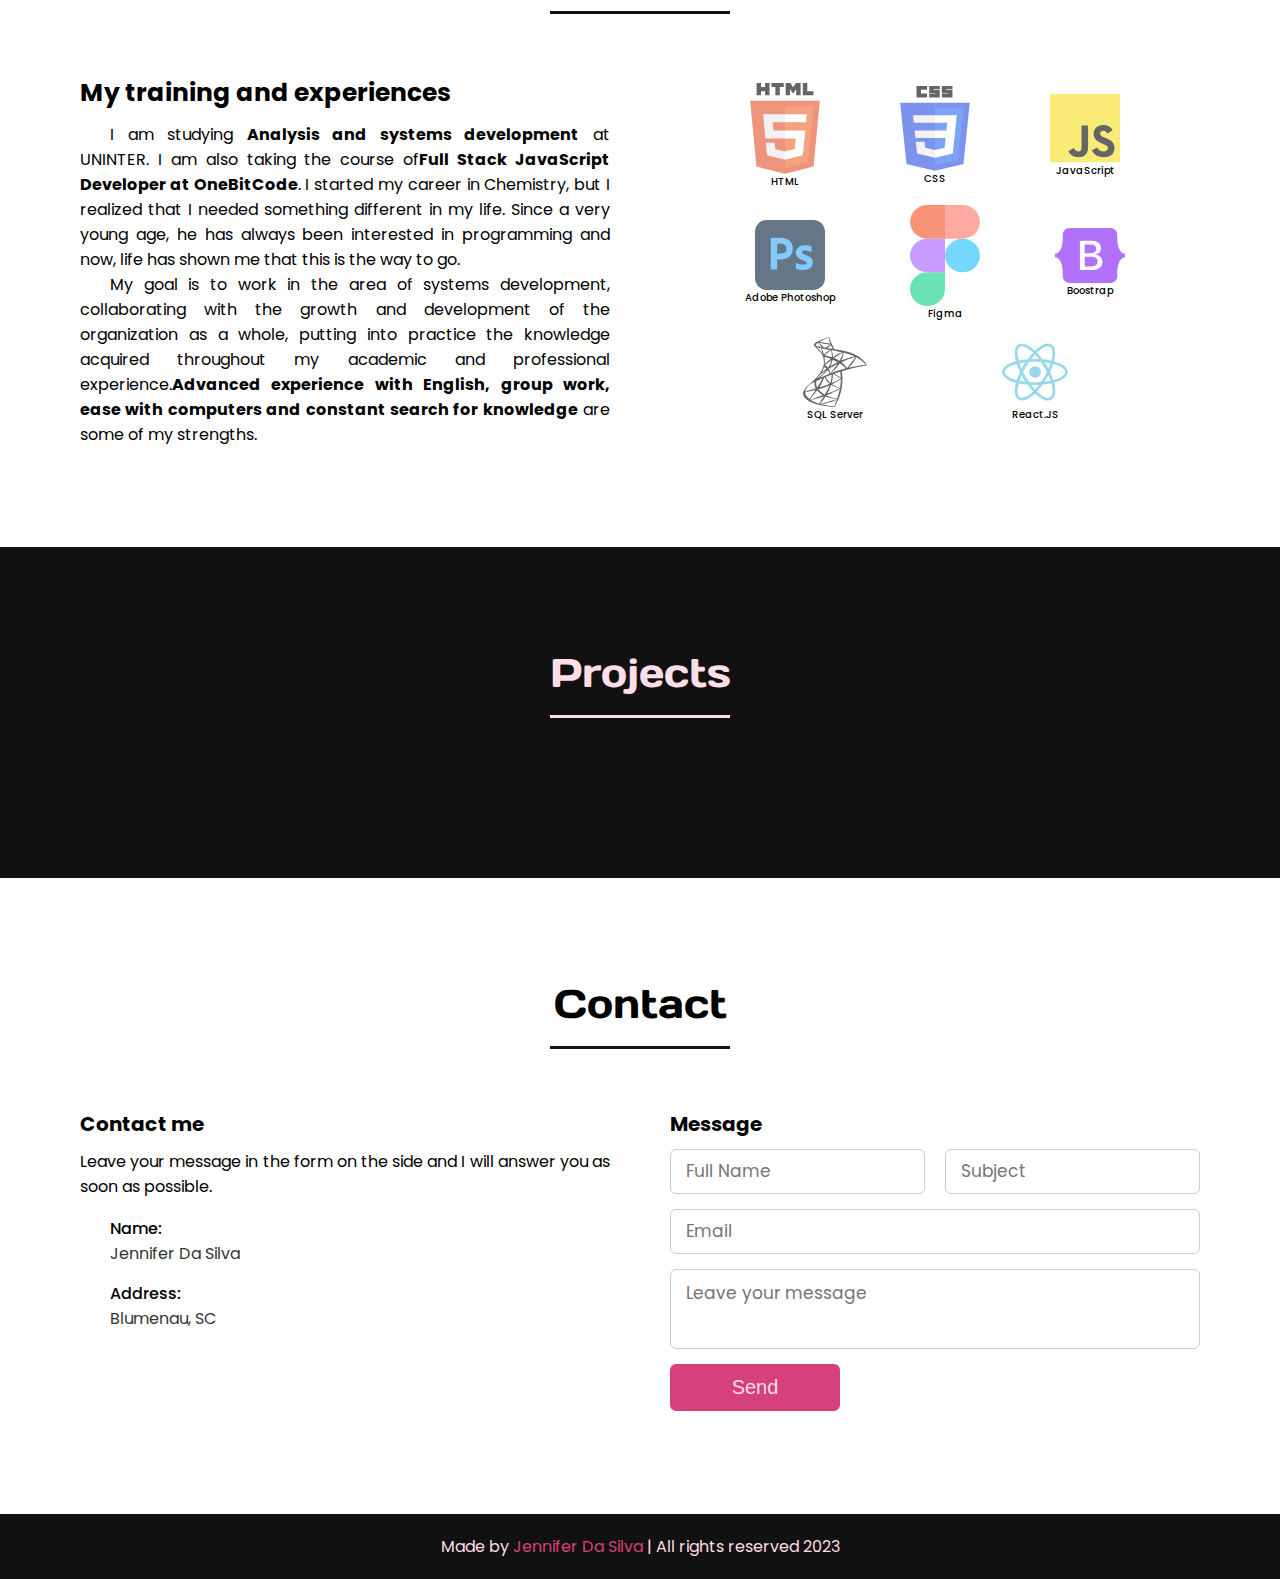
==== commit 7b76de98: "expense tracker project added" ====
--- a/english.html
+++ b/english.html
@@ -193,7 +193,7 @@
                 <div class="bars">
                     <img src="./assets/img/react-svgrepo-com.svg" alt="">
                     <div class="info">
-                        <span>React.js</span>
+                        <span>React.JS</span>
                     </div>
                 </div>
             </div>
@@ -205,6 +205,13 @@
         <div class="max-width">
             <h2 class="title">Projects</h2>
            <div class="carousel owl-carousel ">
+            <div class="card">
+                <div class="box">
+                   <a href="https://react-typescrit-expense-tracker.netlify.app" target="_blank"><img src="./assets/img/projectexpensetracker.png" alt=""></a>
+                    <div class="text">Expense Tracker</div>
+                    <p>Financial control system project using React.JS and TypeScript. This project was made during a challenge called "5 Projects in 5 Days" by B7Web.</p>
+                </div>
+            </div>
                <div class="card">
                    <div class="box">
                       <a href="https://t-o-l.netlify.app" target="_blank"><img src="./assets/img/tol.svg" alt=""></a>
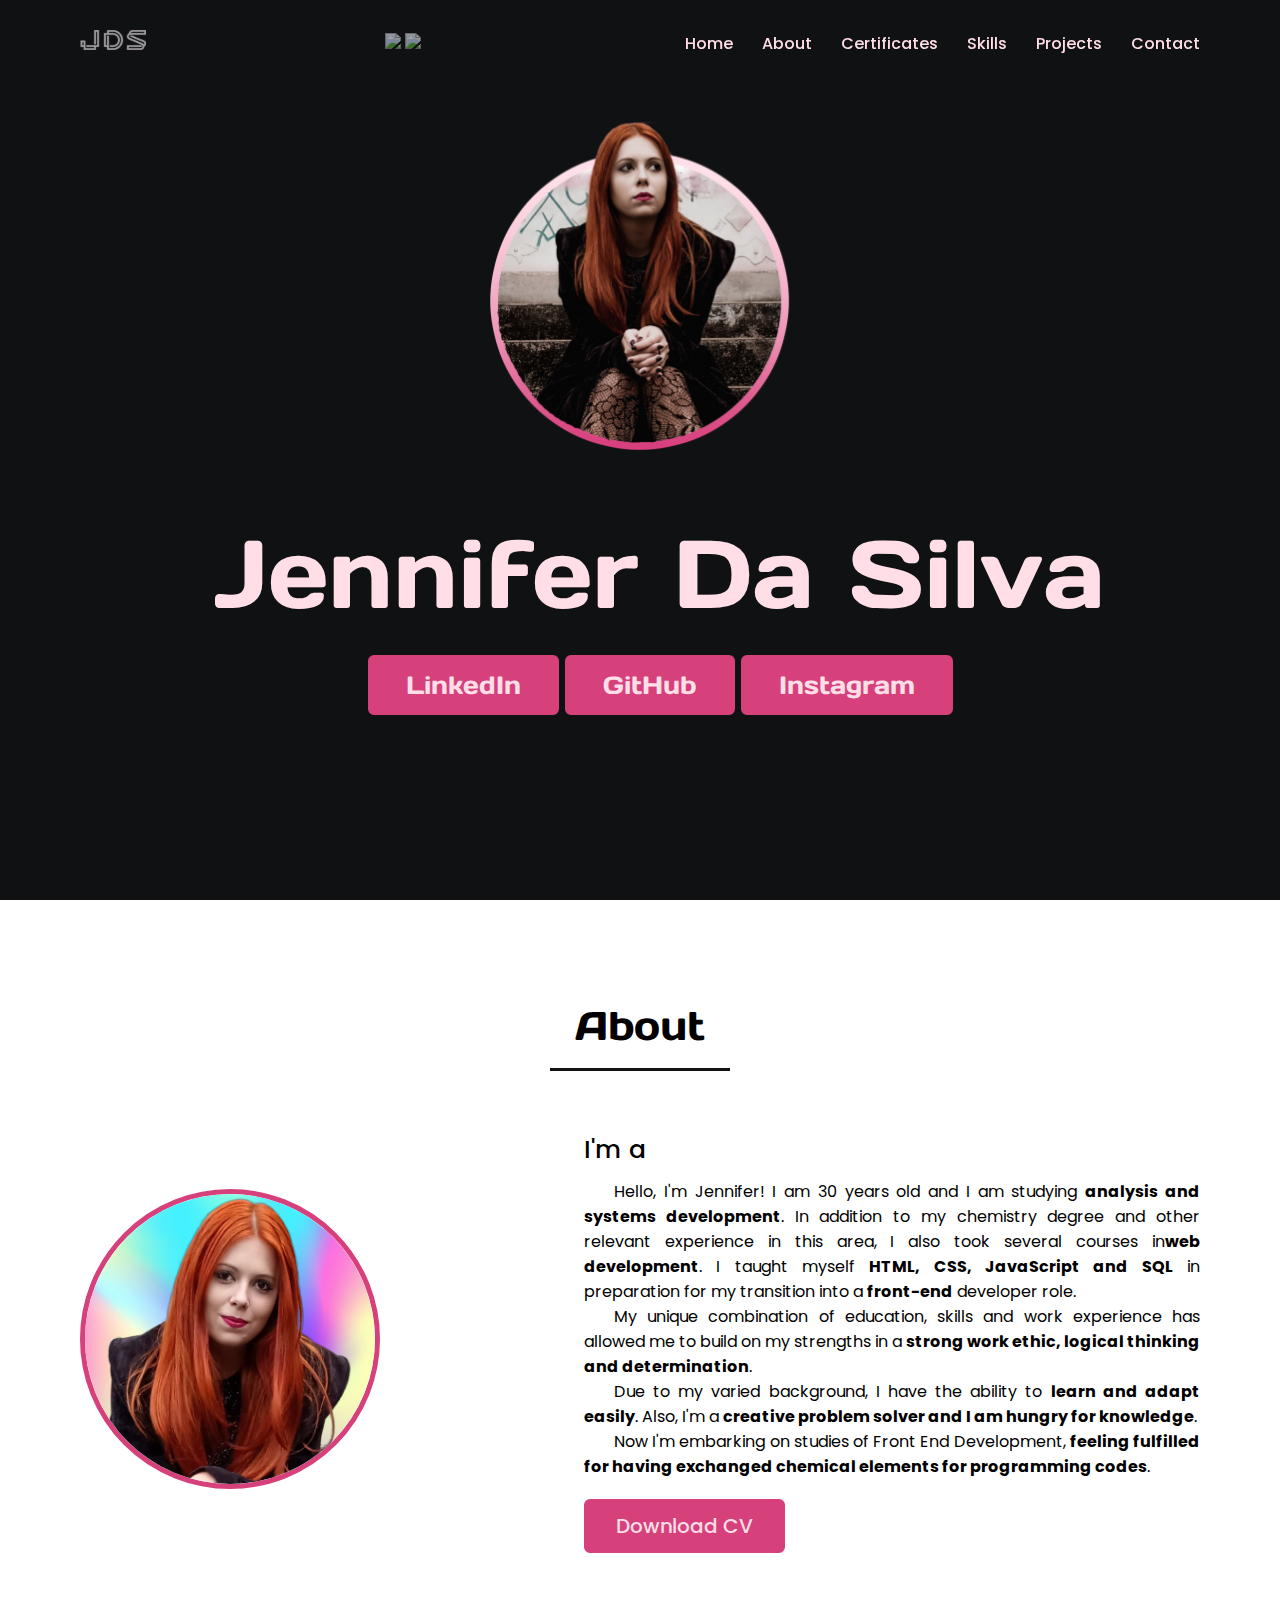
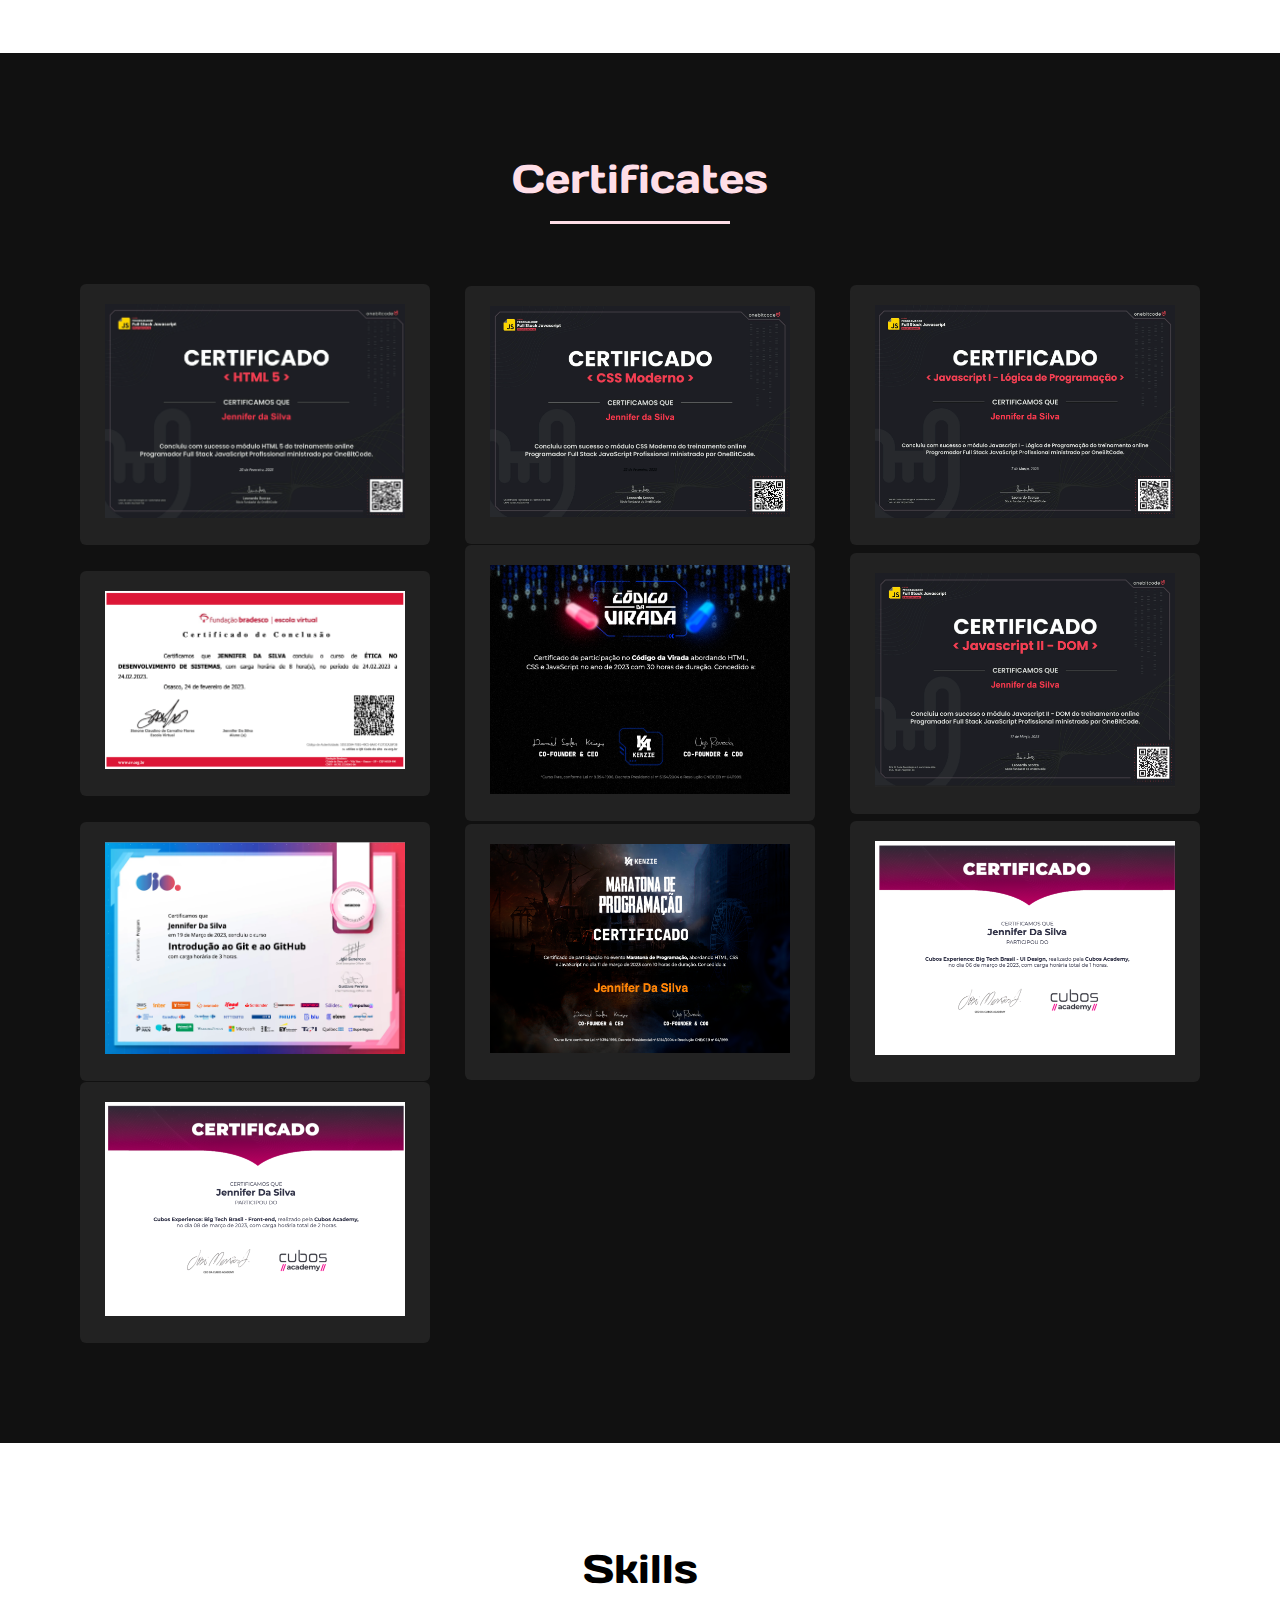
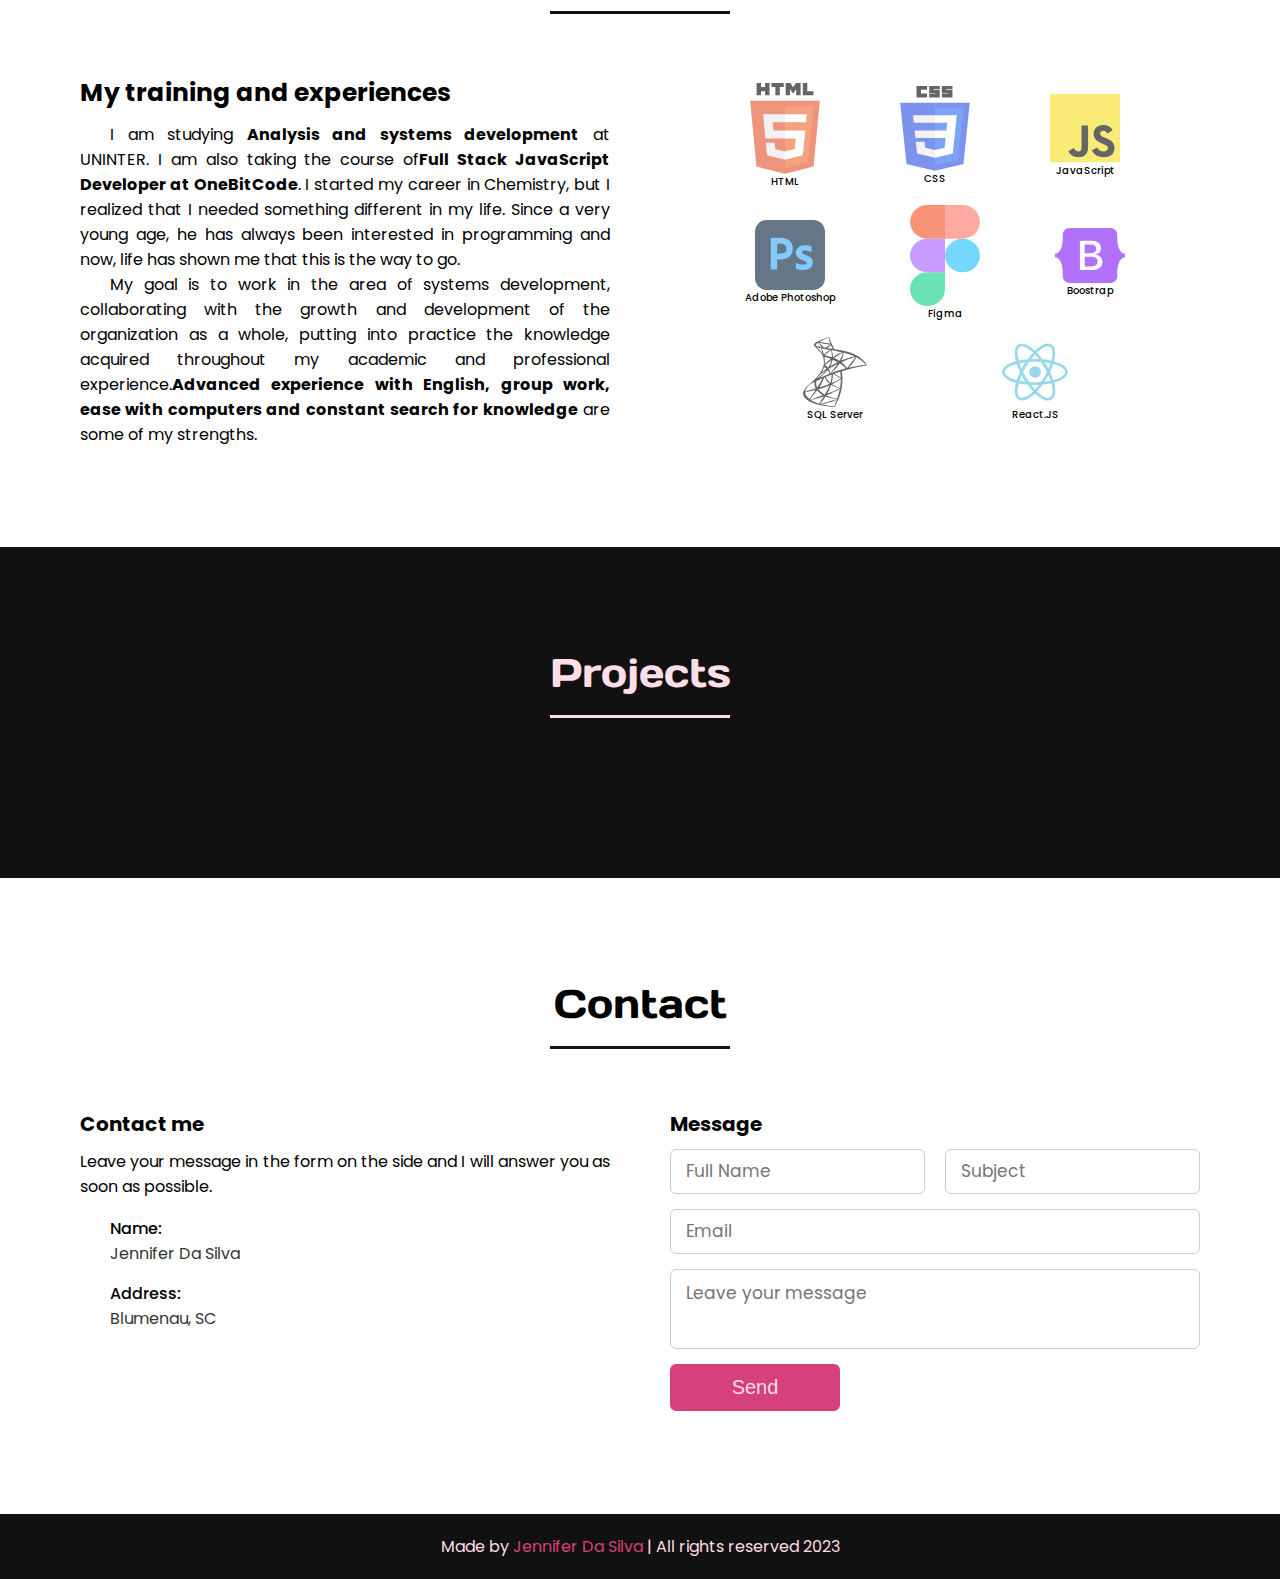
==== commit e77e4005: "age update" ====
--- a/english.html
+++ b/english.html
@@ -62,7 +62,7 @@
                 </div>
                 <div class="column right">
                     <div class="text">I'm a <span class="typing-2"></span></div>
-                    <p>Hello, I'm Jennifer! I am 29 years old and I am studying <strong>analysis and systems development</strong>. In addition to my chemistry degree and other relevant experience in this area, I also took several courses in<strong>web development</strong>. I taught myself <strong>HTML, CSS, JavaScript and SQL</strong> in preparation for my transition into a <strong>front-end</strong>  developer role.</p>
+                    <p>Hello, I'm Jennifer! I am 30 years old and I am studying <strong>analysis and systems development</strong>. In addition to my chemistry degree and other relevant experience in this area, I also took several courses in<strong>web development</strong>. I taught myself <strong>HTML, CSS, JavaScript and SQL</strong> in preparation for my transition into a <strong>front-end</strong>  developer role.</p>
                     <p>My unique combination of education, skills and work experience has allowed me to build on my strengths in a <strong>strong work ethic, logical thinking and determination</strong>.</p>
                     <p>Due to my varied background, I have the ability to <strong>learn and adapt easily</strong>. Also, I'm a <strong>creative problem solver and I am hungry for knowledge</strong>.</p>
                     <p>Now I'm embarking on studies of Front End Development, <strong>feeling fulfilled for having exchanged chemical elements for programming codes</strong>.</p>
@@ -207,8 +207,8 @@
            <div class="carousel owl-carousel ">
             <div class="card">
                 <div class="box">
-                   <a href="https://react-typescrit-expense-tracker.netlify.app" target="_blank"><img src="./assets/img/projectexpensetracker.png" alt=""></a>
-                    <div class="text">Expense Tracker</div>
+                   <a href="https://react-typescript-expense-tracker.netlify.app" target="_blank"><img src="./assets/img/projectexpensetracker.png" alt=""></a>
+                    <div class="text">Expenses Tracker</div>
                     <p>Financial control system project using React.JS and TypeScript. This project was made during a challenge called "5 Projects in 5 Days" by B7Web.</p>
                 </div>
             </div>
